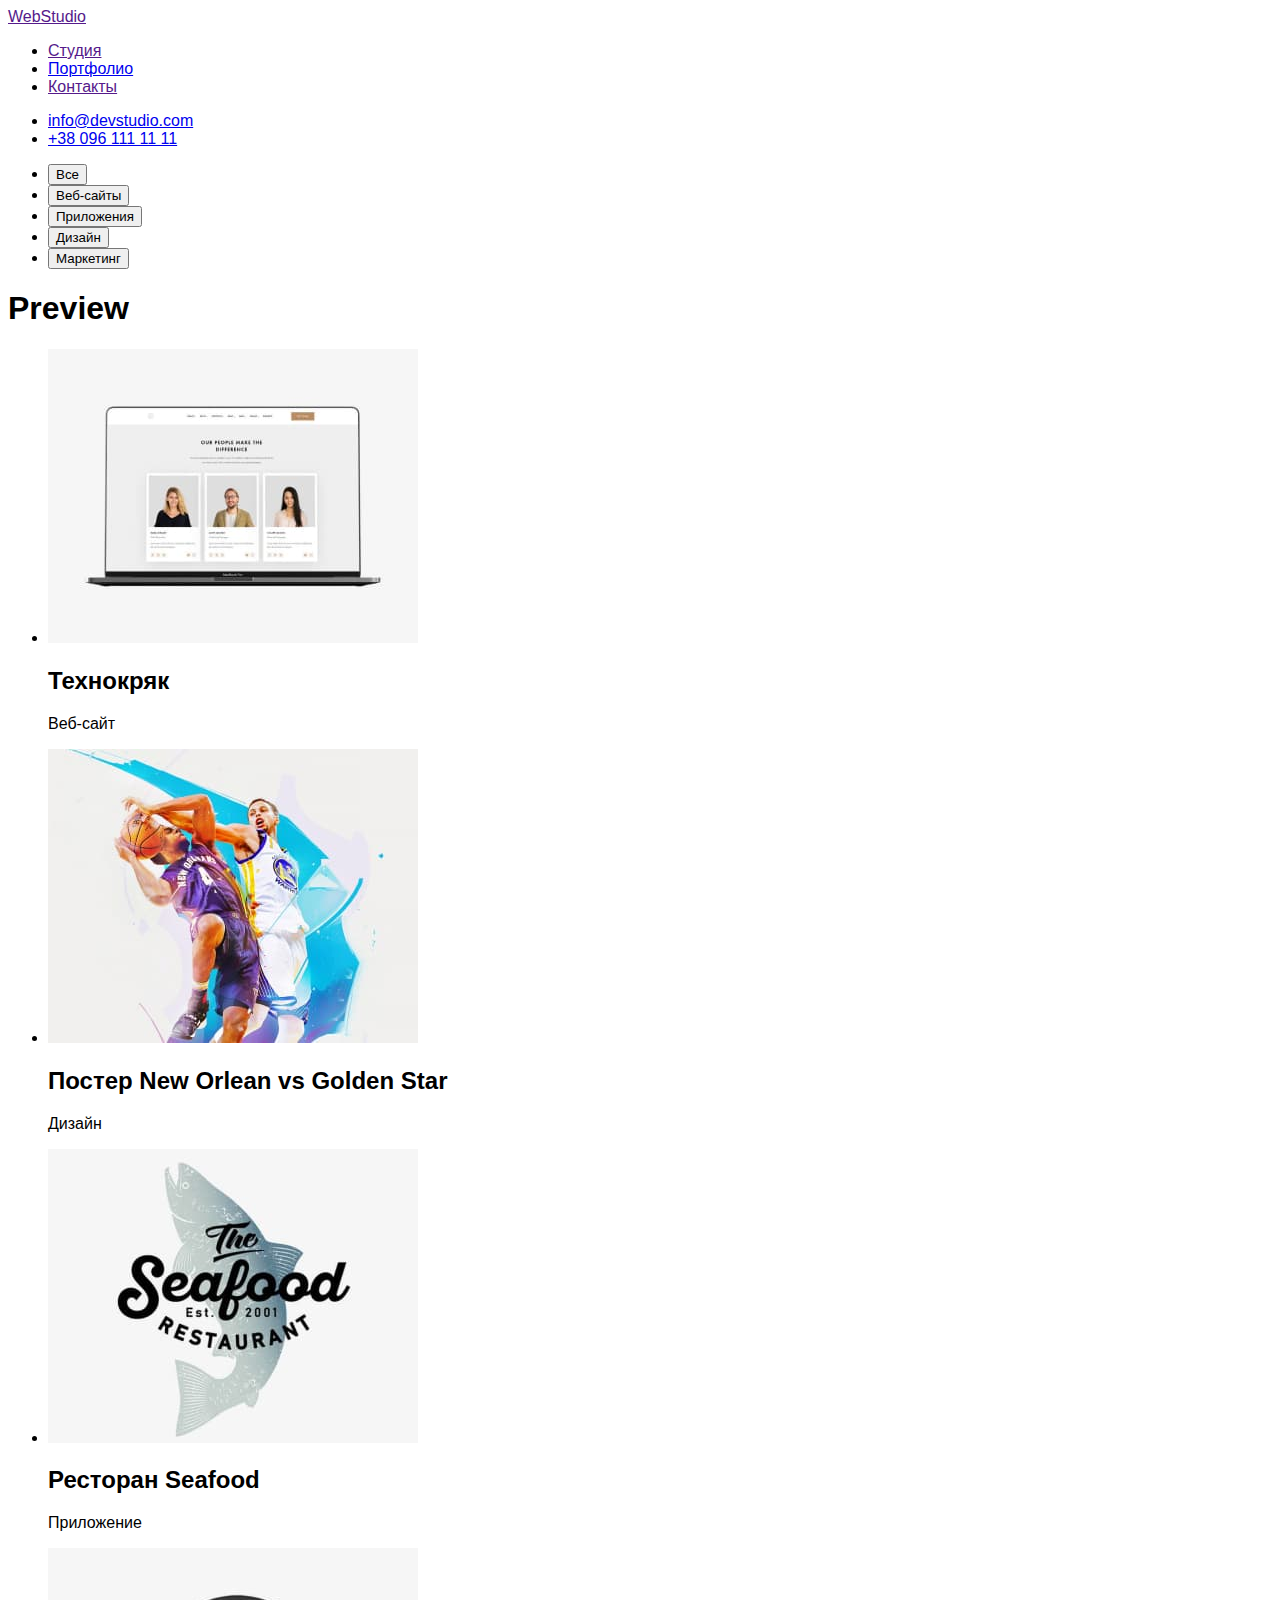
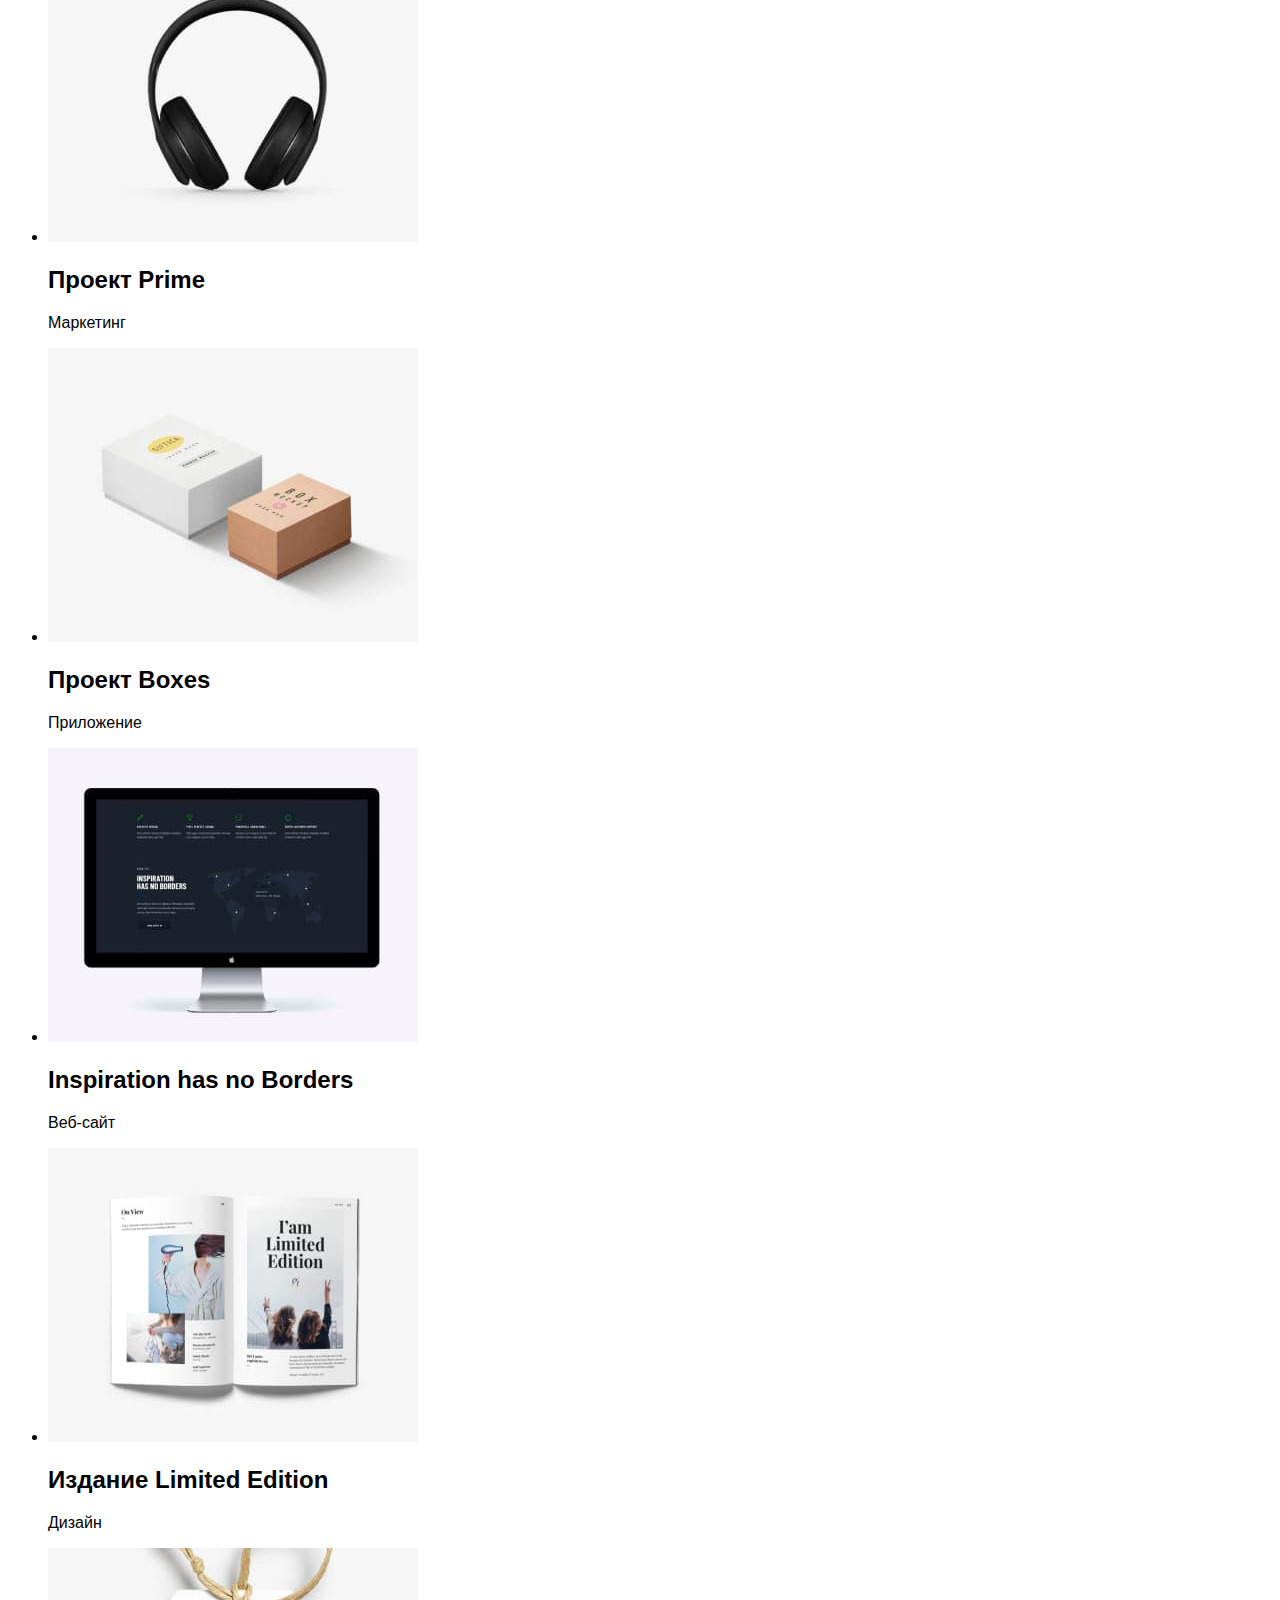
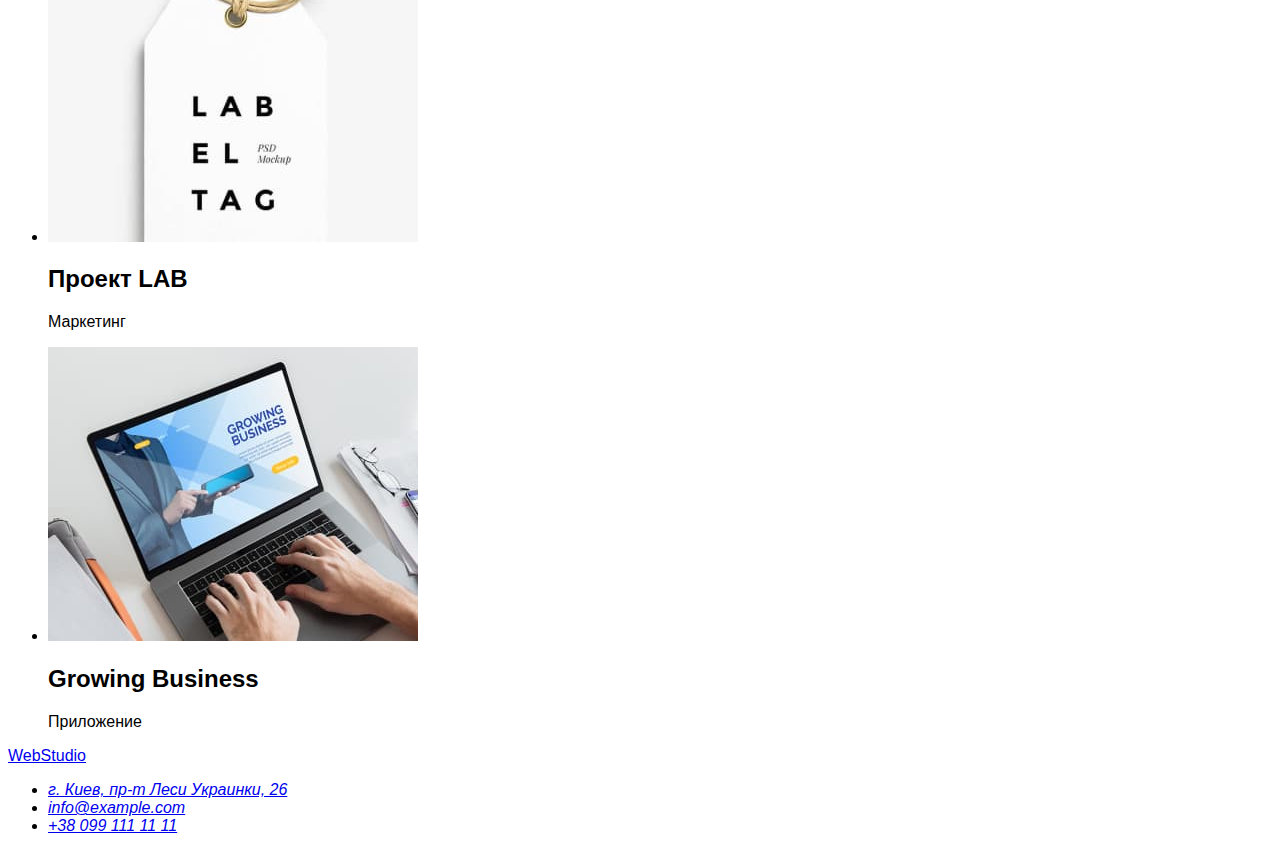
==== portfolio.html @ 1fb9f7b3 "работа с css" ====
<!DOCTYPE html>
<html lang="en">
  <head>
    <meta charset="UTF-8" />
    <meta http-equiv="X-UA-Compatible" content="IE=edge" />
    <meta name="viewport" content="width=device-width, initial-scale=1.0" />
    <title>Портфолио</title>
    <link rel="stylesheet" href="./css/styles.css" />
  </head>
  <body>
    <header class="page-header">
      <!-- nav навигация сайта & logo логотип -->
      <nav class="site-nav">
        <a href="" class="logo">WebStudio</a>
        <ul class="nav-list">
          <li class="nav-item"><a href="">Студия</a></li>
          <li class="nav-item"><a href="./portfolio.html">Портфолио</a></li>
          <li class="nav-item"><a href="">Контакты</a></li>
        </ul>
      </nav>
      <ul class="contacts-header">
        <li class="contacts-item"><a href="info@devstudio.com">info@devstudio.com</a></li>
        <li class="contacts-item"><a href="+380961111111">+38 096 111 11 11</a></li>
      </ul>
    </header>
    <main>
      <section>
        <ul>
          <li><button type="button">Все</button></li>
          <li><button type="button">Веб-сайты</button></li>
          <li><button type="button">Приложения</button></li>
          <li><button type="button">Дизайн</button></li>
          <li><button type="button">Маркетинг</button></li>
        </ul>
        <h1>Preview</h1>
      </section>
      <section class="portfolio">
        <ul>
          <li>
            <img src="./images/portfolio/img1.jpg" alt="" />
            <h2>Технокряк</h2>
            <p>Веб-сайт</p>
          </li>
          <li>
            <img src="./images/portfolio/img2.jpg" alt="" />
            <h2>Постер New Orlean vs Golden Star</h2>
            <p>Дизайн</p>
          </li>
          <li>
            <img src="./images/portfolio/img3.jpg" alt="" />
            <h2>Ресторан Seafood</h2>
            <p>Приложение</p>
          </li>
          <li>
            <img src="./images/portfolio/img4.jpg" alt="" />
            <h2>Проект Prime</h2>
            <p>Маркетинг</p>
          </li>
          <li>
            <img src="./images/portfolio/img5.jpg" alt="" />
            <h2>Проект Boxes</h2>
            <p>Приложение</p>
          </li>
          <li>
            <img src="./images/portfolio/img6.jpg" alt="" />
            <h2>Inspiration has no Borders</h2>
            <p>Веб-сайт</p>
          </li>
          <li>
            <img src="./images/portfolio/img7.jpg" alt="" />
            <h2>Издание Limited Edition</h2>
            <p>Дизайн</p>
          </li>
          <li>
            <img src="./images/portfolio/img8.jpg" alt="" />
            <h2>Проект LAB</h2>
            <p>Маркетинг</p>
          </li>
          <li>
            <img src="./images/portfolio/img9.jpg" alt="" />
            <h2>Growing Business</h2>
            <p>Приложение</p>
          </li>
        </ul>
      </section>
    </main>
    <footer>
      <a href="#">WebStudio</a>
      <address>
        <ul>
          <li>
            <a href="https://bit.ly/3pXMvUd" target="_blank" rel="noopener noreferrer"
              >г. Киев, пр-т Леси Украинки, 26</a
            >
          </li>
          <li><a class="link" href="mailto:info@devstudio.com">info@example.com</a></li>
          <li><a href="tel=+380991111111">+38 099 111 11 11</a></li>
        </ul>
      </address>
    </footer>
  </body>
</html>
---- css/styles.css ----
/* Body */
body {
    background-color:0000ff;

    font-family: Roboto, sans-serif;
}

/* header шапка сайта */

.page-header {

}

.contacts-header {

}

.contacts-item {

}


/* nav навигация сайта & logo логотип */

.logo {

}
.site-nav {

}

.nav-list {

}

.nav-item {

}

/* Main */
/* Hero */
.hero {

}

.hero-text {

}

/* Наши преимущества advantage */

/* advantage */
.advantage {

}

.advantage-list {

}

.advantage-title {

}

.advantage-text {

}

/* Чем мы занимаемся benefits */
.benefits {

}

.benefits-text {

}

.benefits-list {

}

.benefits-item {

}

/* Наша команда team */

.team {

}

.team-text {

}

.team-list {

}

.team-photo {

}

.team-items {

}

.team-name {

}

.team-post {

}

/* Футер */

.footer {

}

.footer-list {

}

.footer-item {

}
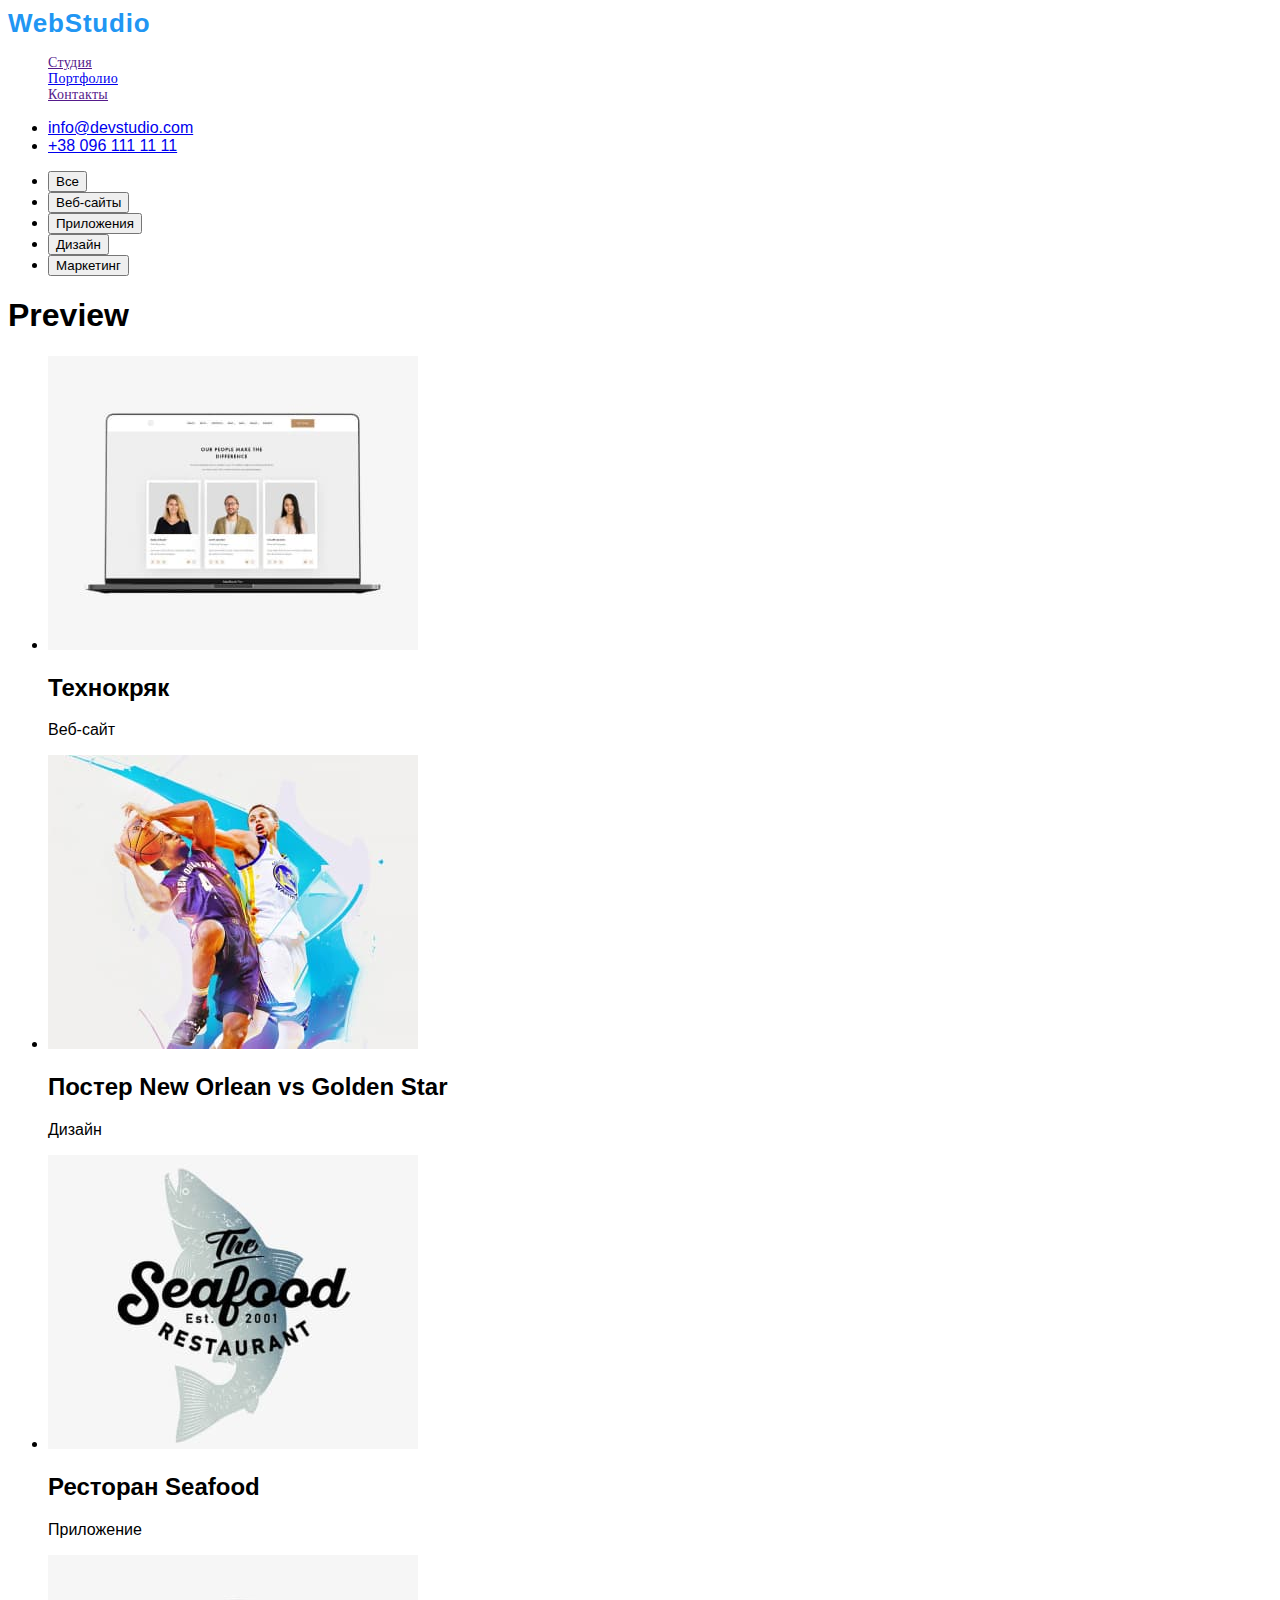
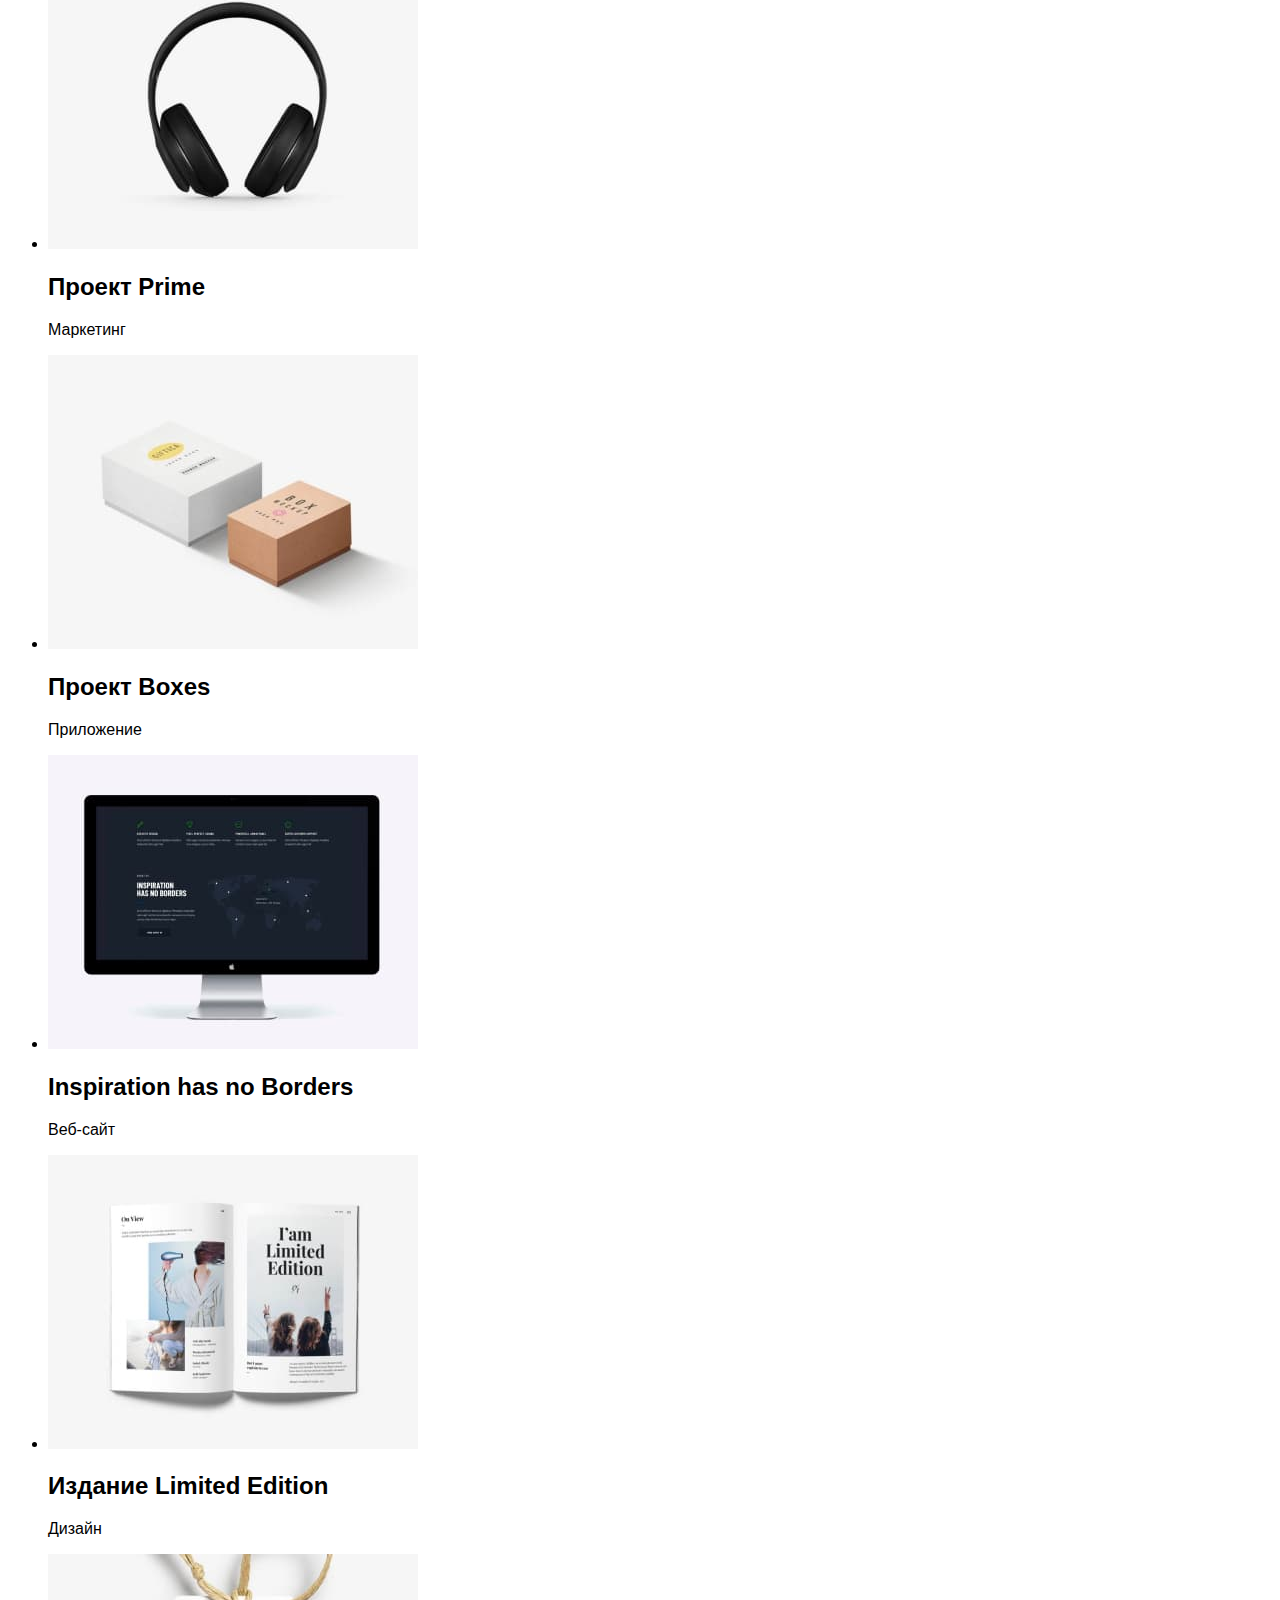
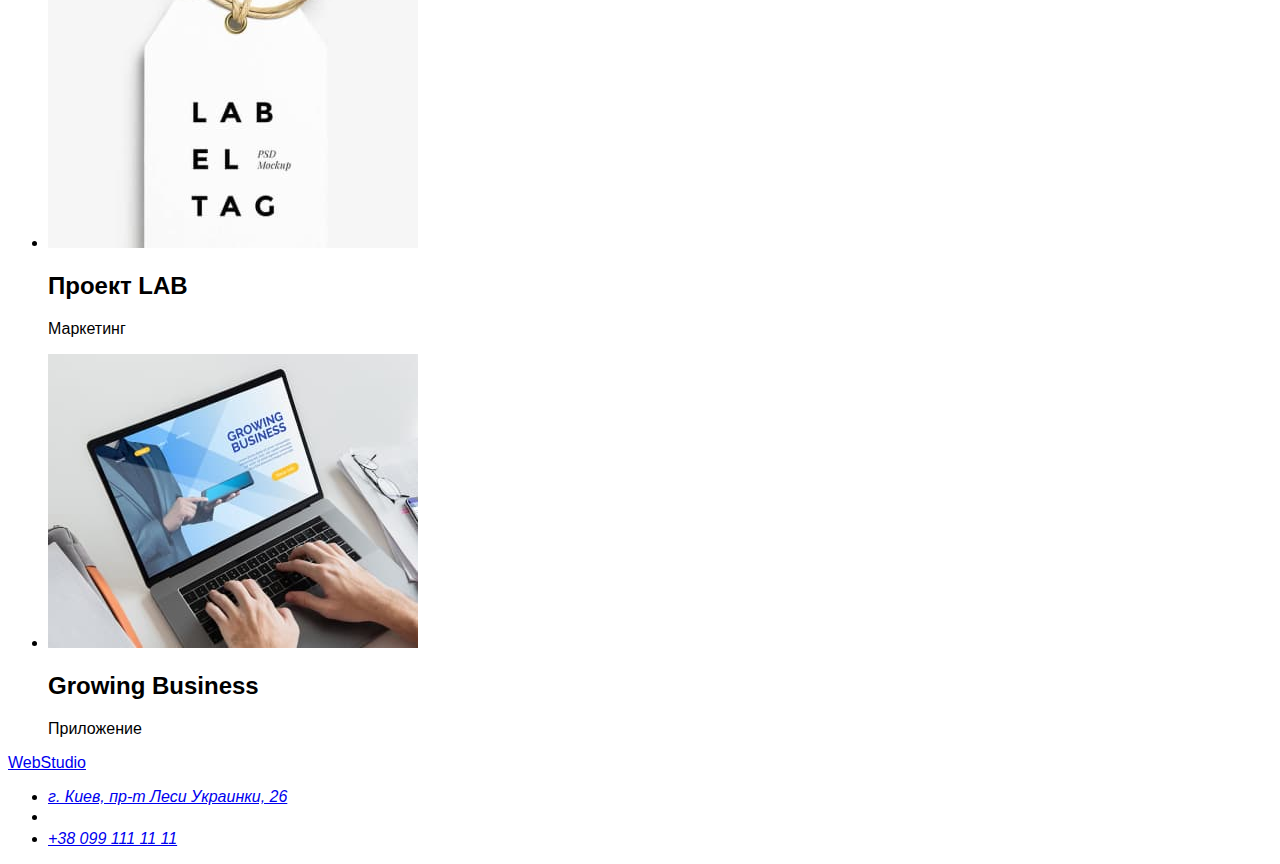
==== commit 89b9dce2: "зміни" ====
--- a/portfolio.html
+++ b/portfolio.html
@@ -11,7 +11,7 @@
     <header class="page-header">
       <!-- nav навигация сайта & logo логотип -->
       <nav class="site-nav">
-        <a href="" class="logo">WebStudio</a>
+        <a class="logo-link" href="" lang="en">Web<span class="logo-accent">Studio</span></a>
         <ul class="nav-list">
           <li class="nav-item"><a href="">Студия</a></li>
           <li class="nav-item"><a href="./portfolio.html">Портфолио</a></li>
--- a/css/styles.css
+++ b/css/styles.css
@@ -1,28 +1,67 @@
 /* Body */
 body {
-    background-color:0000ff;
-
+    background-color: #FFFFFF;
     font-family: Roboto, sans-serif;
+    
+    
 }
 
 /* header шапка сайта */
 
-.page-header {
+/* .page-header {
 
 }
 
 .contacts-header {
 
-}
-
-.contacts-item {
-
+} */
+
+.contacts-link {
+        font-family: 'Roboto';
+        font-style: normal;
+        font-weight: 500;
+        font-size: 14px;
+        line-height: 1.14;
+        letter-spacing: 0.02em;
+        color: #2196F3;
+        list-style: none;
+        text-decoration: none;
+
+}
+
+.contacts-tel {
+        font-family: 'Roboto';
+        font-style: normal;
+        font-weight: 500;
+        font-size: 14px;
+        line-height: 1.14;
+        letter-spacing: 0.02em;
+        color: #2196F3;
+        list-style: none;
+        text-decoration: none;
 }
 
 
 /* nav навигация сайта & logo логотип */
 
-.logo {
+.logo-link {
+    font-family: 'Raleway', sans-serif;
+    font-style: normal;
+    font-weight: 700;
+    font-size: 26px;
+    line-height: 1.19;
+    letter-spacing: 0.03em;
+    color: #2196F3;
+    text-decoration: none;
+}
+
+.logo-accent {
+    color: color: #212121;
+}
+.nav-site {
+text-decoration: none;
+}
+/* .logo {
 
 }
 .site-nav {
@@ -31,39 +70,97 @@
 
 .nav-list {
 
-}
-
+} */
+
+.nav-item-studio {
+    font-family: 'Roboto';
+    font-style: normal;
+    font-weight: 500;
+    font-size: 14px;
+    line-height: 1.14;
+    letter-spacing: 0.02em;
+    color: #2196F3;
+    list-style: none;
+}
 .nav-item {
-
+    font-family: 'Roboto';
+    font-style: normal;
+    font-weight: 500;
+    font-size: 14px;
+    line-height: 1.14;
+    letter-spacing: 0.02em;
+    color: #212121;
+    list-style: none;
 }
 
 /* Main */
 /* Hero */
 .hero {
-
+    background: #2F303A;
+
+} 
+.btn {
+    font-family: 'Roboto';
+        font-style: normal;
+        font-weight: 700;
+        font-size: 16px;
+        line-height: 1.88;
+        display: flex;
+        align-items: center;
+        text-align: center;
+        letter-spacing: 0.06em;
+    
+        color: #FFFFFF;
+    
+        background: #2196F3;
+        box-shadow: 0px 4px 4px rgba(0, 0, 0, 0.15);
+        border-radius: 4px;
 }
 
 .hero-text {
-
-}
+font-family: 'Roboto';
+    font-style: normal;
+    font-weight: 900;
+    font-size: 44px;
+    line-height: 1.36;
+    text-align: center;
+    letter-spacing: 0.06em;
+    text-transform: uppercase;
+    color:#FFFFFF
+
+}
+    
 
 /* Наши преимущества advantage */
 
 /* advantage */
-.advantage {
-
-}
+/* .advantage {
+
+} */
 
 .advantage-list {
-
+list-style: none;
 }
 
 .advantage-title {
-
+    font-family: 'Roboto';
+    font-style: normal;
+    font-weight: 700;
+    font-size: 14px;
+    line-height: 1.14;
+    letter-spacing: 0.03em;
+    text-transform: uppercase;
+    color: #212121;
 }
 
 .advantage-text {
-
+    font-family: 'Roboto';
+    font-style: normal;
+    font-weight: 400;
+    font-size: 14px;
+    line-height: 1.71;
+    letter-spacing: 0.03em;
+    color: #757575;
 }
 
 /* Чем мы занимаемся benefits */
@@ -72,21 +169,29 @@
 }
 
 .benefits-text {
-
+    font-family: 'Roboto';
+    font-style: normal;
+    font-weight: 700;
+    font-size: 36px;
+    line-height: 1.17;
+    text-align: center;
+    letter-spacing: 0.03em;
+
+    color: #212121;
 }
 
 .benefits-list {
-
-}
-
-.benefits-item {
-
-}
+list-style: none;
+}
+
+/* .benefits-item {
+
+} */
 
 /* Наша команда team */
 
 .team {
-
+background-color: #F5F4FA;
 }
 
 .team-text {
@@ -94,7 +199,7 @@
 }
 
 .team-list {
-
+list-style: none;
 }
 
 .team-photo {
@@ -106,23 +211,76 @@
 }
 
 .team-name {
-
+font-family: 'Roboto';
+    font-style: normal;
+    font-weight: 500;
+    font-size: 16px;
+    line-height: 1.19;
+    /* text-align: center; */
+    letter-spacing: 0.03em;
+    color: #212121;
 }
 
 .team-post {
-
+font-family: 'Roboto';
+    font-style: normal;
+    font-weight: 400;
+    font-size: 16px;
+    line-height: 1.19;
+    /* text-align: center; */
+    letter-spacing: 0.03em;
+    color: #757575;
 }
 
 /* Футер */
 
 .footer {
-
+background-color: #2F303A;
 }
 
 .footer-list {
-
-}
-
-.footer-item {
-
-}
+list-style: none;
+}
+
+/* .footer-item {
+    font-family: 'Roboto';
+    font-style: normal;
+    font-weight: 400;
+    font-size: 14px;
+    line-height: 1.71;
+    letter-spacing: 0.03em;
+    color: rgba(255, 255, 255, 0.6);
+} */
+
+.link {
+    font-family: 'Roboto';
+    font-style: normal;
+    font-weight: 400;
+    font-size: 14px;
+    line-height: 1.71;
+    letter-spacing: 0.03em;
+    color: rgba(255, 255, 255, 0.6);
+    text-decoration: none;
+}
+
+.footer-tel {
+    font-family: 'Roboto';
+        font-style: normal;
+        font-weight: 400;
+        font-size: 14px;
+        line-height: 1.71;
+        letter-spacing: 0.03em;
+        color: rgba(255, 255, 255, 0.6);
+        text-decoration: none;
+}
+
+.footer-mail {
+    font-family: 'Roboto';
+        font-style: normal;
+        font-weight: 400;
+        font-size: 14px;
+        line-height: 1.71;
+        letter-spacing: 0.03em;
+        color: #FFFFFF;
+        text-decoration: none;
+}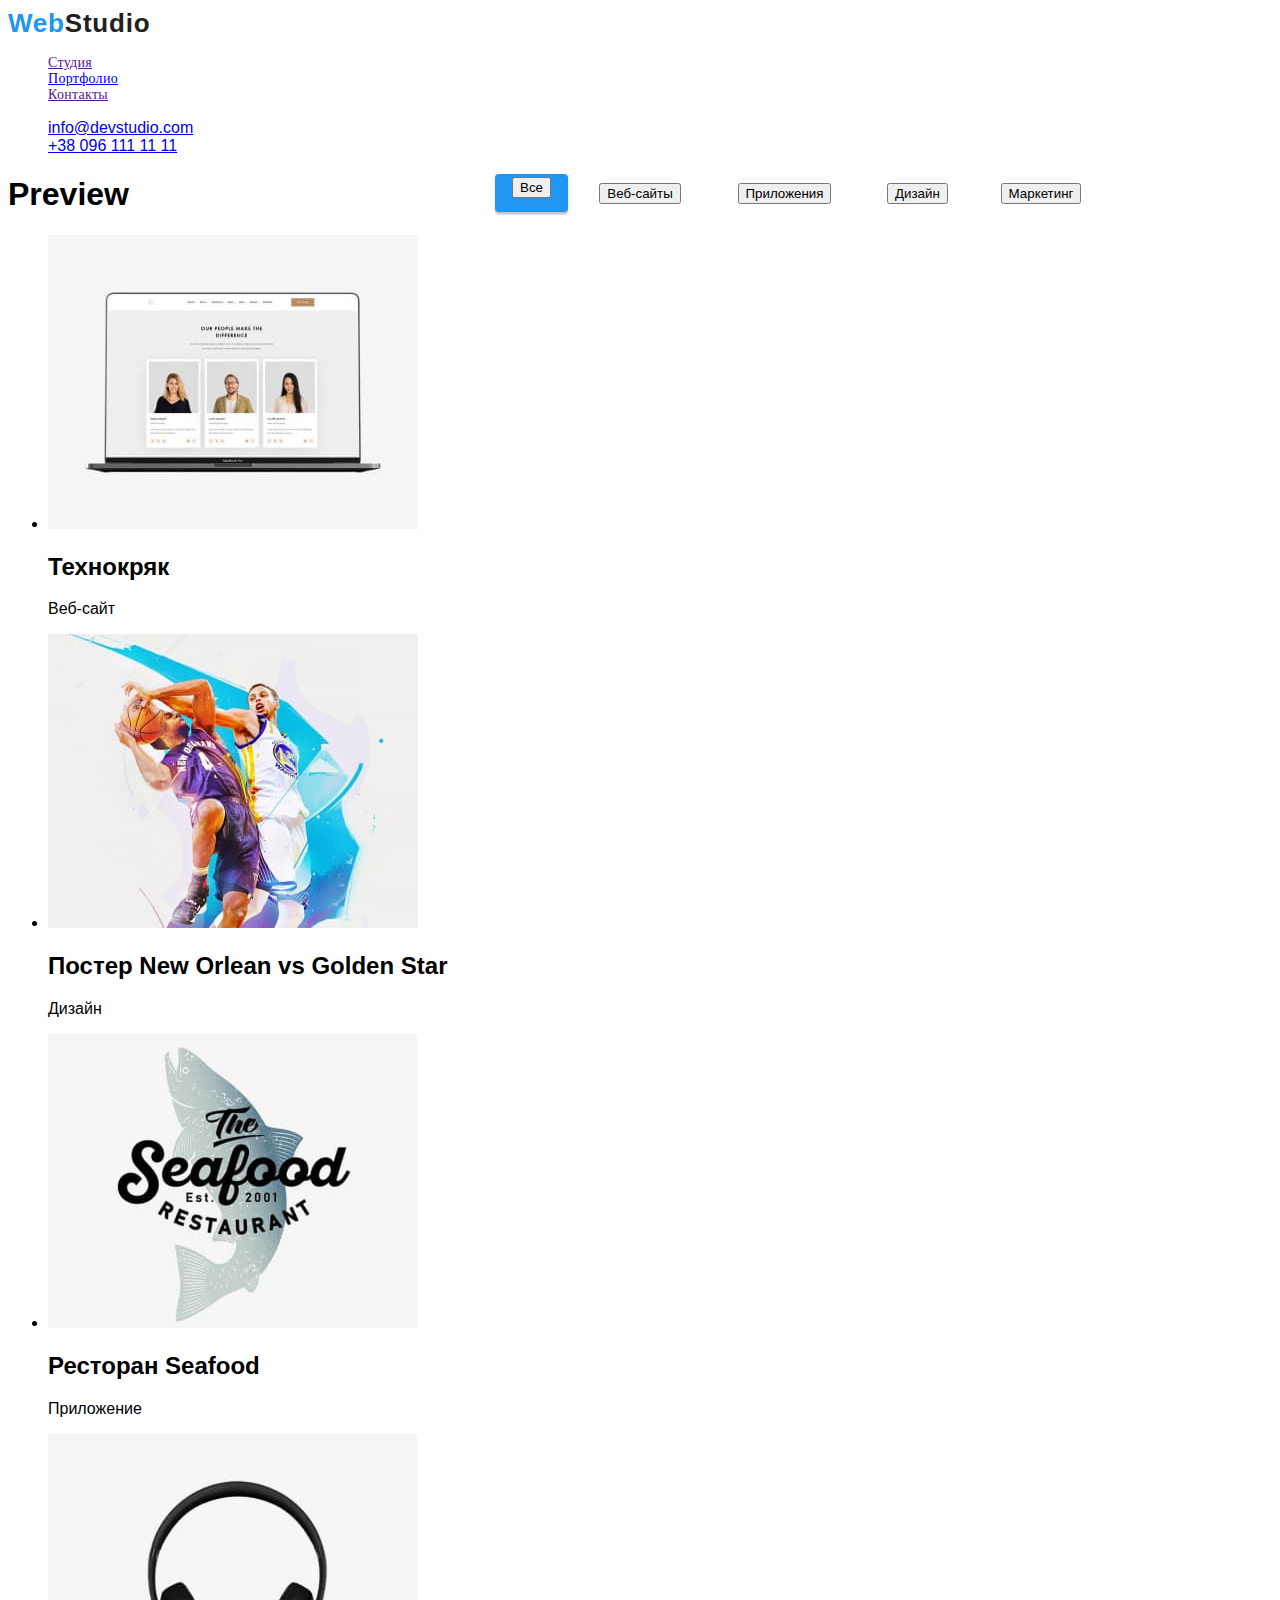
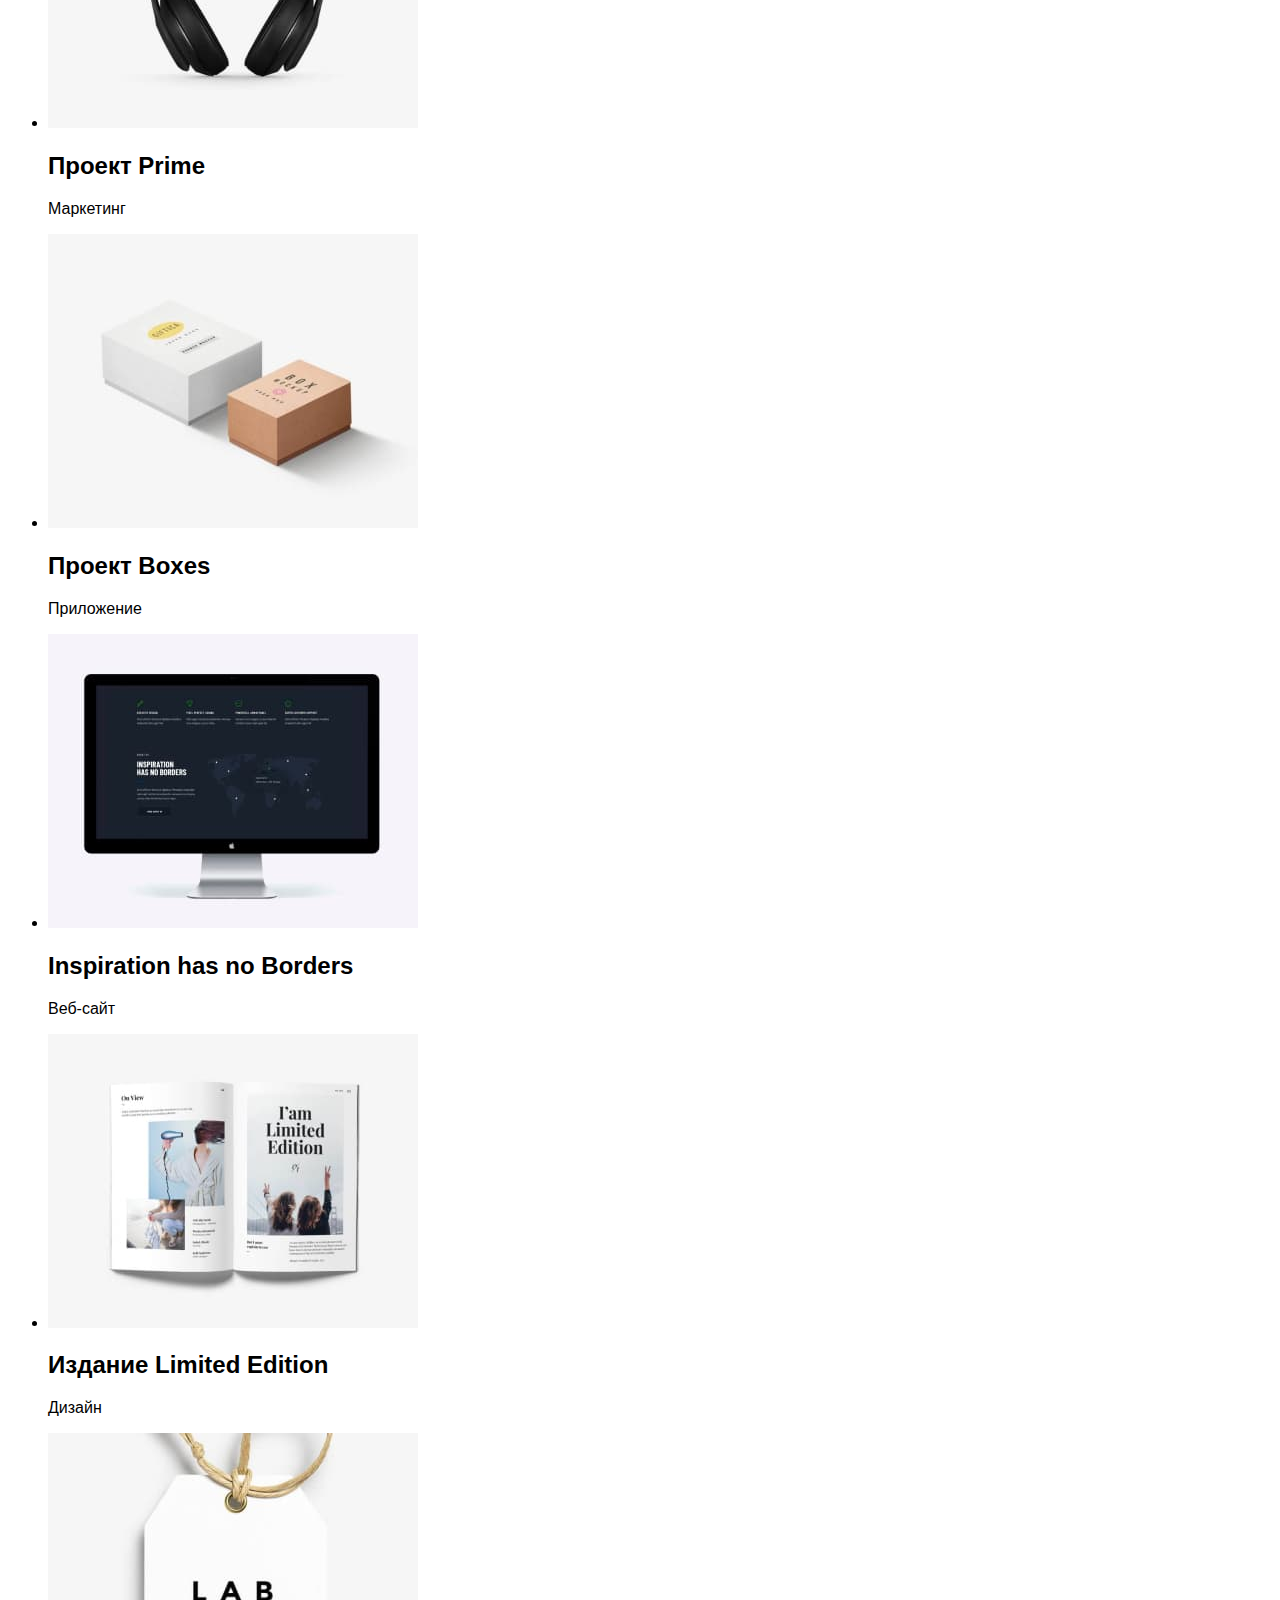
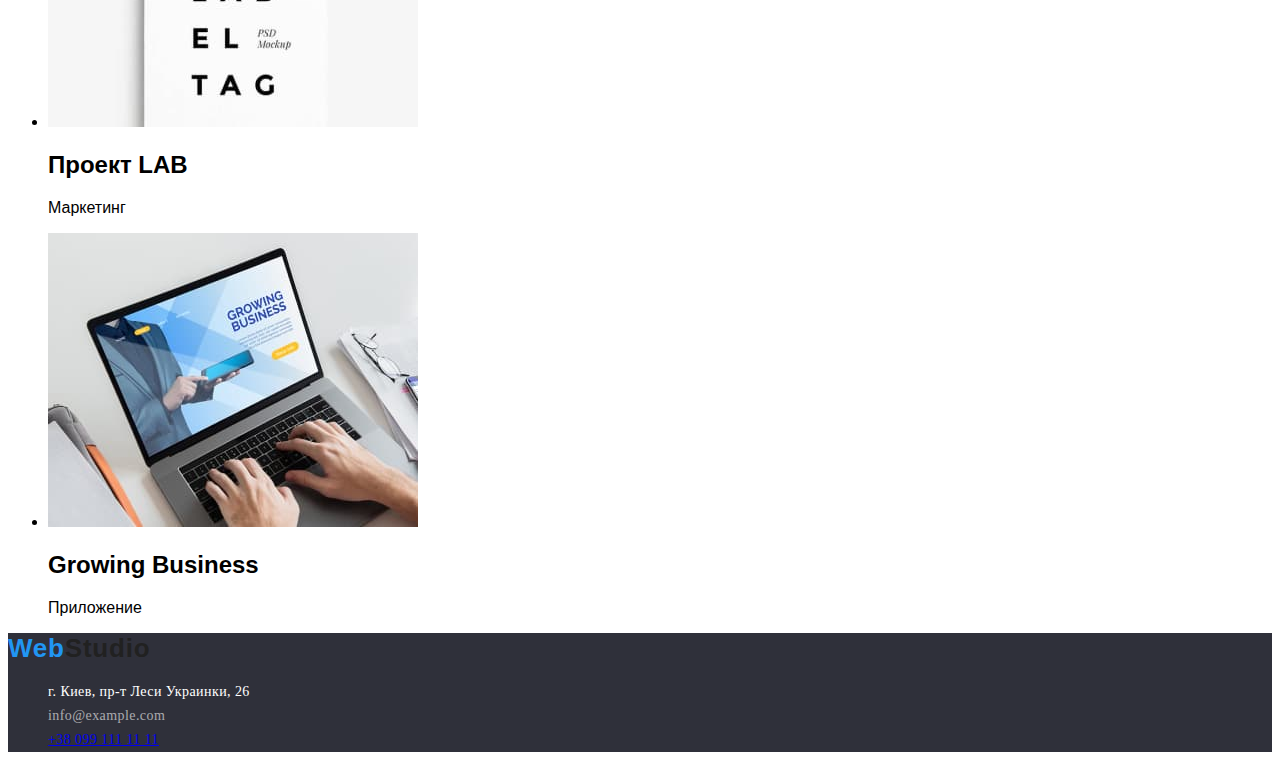
==== commit b140f914: "портфолио+css" ====
--- a/portfolio.html
+++ b/portfolio.html
@@ -7,7 +7,7 @@
     <title>Портфолио</title>
     <link rel="stylesheet" href="./css/styles.css" />
   </head>
-  <body>
+  <body class="page">
     <header class="page-header">
       <!-- nav навигация сайта & logo логотип -->
       <nav class="site-nav">
@@ -24,77 +24,83 @@
       </ul>
     </header>
     <main>
-      <section>
-        <ul>
-          <li><button type="button">Все</button></li>
-          <li><button type="button">Веб-сайты</button></li>
-          <li><button type="button">Приложения</button></li>
-          <li><button type="button">Дизайн</button></li>
-          <li><button type="button">Маркетинг</button></li>
+      <section class="portfolio-button">
+        <ul class="portfolio-list">
+          <li class="portfolio-item-all"><button type="button">Все</button></li>
+          <li class="portfolio-item-web"><button type="button">Веб-сайты</button></li>
+          <li class="portfolio-item-app"><button type="button">Приложения</button></li>
+          <li class="portfolio-item-design"><button type="button">Дизайн</button></li>
+          <li class="portfolio-item-marketed"><button type="button">Маркетинг</button></li>
         </ul>
         <h1>Preview</h1>
       </section>
       <section class="portfolio">
         <ul>
           <li>
-            <img src="./images/portfolio/img1.jpg" alt="" />
+            <img src="./images/portfolio/img1.jpg" alt="Веб-сайт" />
             <h2>Технокряк</h2>
             <p>Веб-сайт</p>
           </li>
           <li>
-            <img src="./images/portfolio/img2.jpg" alt="" />
+            <img src="./images/portfolio/img2.jpg" alt="Дизайн" />
             <h2>Постер New Orlean vs Golden Star</h2>
             <p>Дизайн</p>
           </li>
           <li>
-            <img src="./images/portfolio/img3.jpg" alt="" />
+            <img src="./images/portfolio/img3.jpg" alt="Приложение" />
             <h2>Ресторан Seafood</h2>
             <p>Приложение</p>
           </li>
           <li>
-            <img src="./images/portfolio/img4.jpg" alt="" />
+            <img src="./images/portfolio/img4.jpg" alt="Маркетинг" />
             <h2>Проект Prime</h2>
             <p>Маркетинг</p>
           </li>
           <li>
-            <img src="./images/portfolio/img5.jpg" alt="" />
+            <img src="./images/portfolio/img5.jpg" alt="Приложение" />
             <h2>Проект Boxes</h2>
             <p>Приложение</p>
           </li>
           <li>
-            <img src="./images/portfolio/img6.jpg" alt="" />
+            <img src="./images/portfolio/img6.jpg" alt="Веб-сайт" />
             <h2>Inspiration has no Borders</h2>
             <p>Веб-сайт</p>
           </li>
           <li>
-            <img src="./images/portfolio/img7.jpg" alt="" />
+            <img src="./images/portfolio/img7.jpg" alt="Дизайн" />
             <h2>Издание Limited Edition</h2>
             <p>Дизайн</p>
           </li>
           <li>
-            <img src="./images/portfolio/img8.jpg" alt="" />
+            <img src="./images/portfolio/img8.jpg" alt="Маркетинг" />
             <h2>Проект LAB</h2>
             <p>Маркетинг</p>
           </li>
           <li>
-            <img src="./images/portfolio/img9.jpg" alt="" />
+            <img src="./images/portfolio/img9.jpg" alt="Приложение" />
             <h2>Growing Business</h2>
             <p>Приложение</p>
           </li>
         </ul>
       </section>
     </main>
-    <footer>
-      <a href="#">WebStudio</a>
+    <footer class="footer">
+      <a class="logo-link" href="" lang="en">Web<span class="logo-accent">Studio</span></a>
       <address>
-        <ul>
-          <li>
-            <a href="https://bit.ly/3pXMvUd" target="_blank" rel="noopener noreferrer"
+        <ul class="footer-list">
+          <li class="footer-item">
+            <a
+              class="footer-mail"
+              href="https://bit.ly/3pXMvUd"
+              target="_blank"
+              rel="noopener noreferrer"
               >г. Киев, пр-т Леси Украинки, 26</a
             >
           </li>
-          <li><a class="link" href="mailto:info@devstudio.com">info@example.com</a></li>
-          <li><a href="tel=+380991111111">+38 099 111 11 11</a></li>
+          <li class="footer-item">
+            <a class="link" href="mailto:info@devstudio.com">info@example.com</a>
+          </li>
+          <li class="footer-tel"><a href="tel=+380991111111">+38 099 111 11 11</a></li>
         </ul>
       </address>
     </footer>
--- a/css/styles.css
+++ b/css/styles.css
@@ -41,6 +41,11 @@
         text-decoration: none;
 }
 
+.contacts-header {
+    list-style: none;
+    text-decoration: none;
+}
+
 
 /* nav навигация сайта & logo логотип */
 
@@ -56,7 +61,7 @@
 }
 
 .logo-accent {
-    color: color: #212121;
+color: #212121;
 }
 .nav-site {
 text-decoration: none;
@@ -81,6 +86,7 @@
     letter-spacing: 0.02em;
     color: #2196F3;
     list-style: none;
+    text-decoration: none;
 }
 .nav-item {
     font-family: 'Roboto';
@@ -91,6 +97,7 @@
     letter-spacing: 0.02em;
     color: #212121;
     list-style: none;
+    text-decoration: none;
 }
 
 /* Main */
@@ -283,4 +290,100 @@
         letter-spacing: 0.03em;
         color: #FFFFFF;
         text-decoration: none;
+}
+
+/* Портфолио */
+
+.portfolio-button {
+
+}
+
+.portfolio-list {
+list-style: none;
+}
+
+.portfolio-item {
+
+}
+
+.portfolio-item-all {
+    font-family: 'Roboto';
+    font-style: normal;
+    font-weight: 500;
+    font-size: 16px;
+    line-height: 1.62;
+    text-align: center; 
+    letter-spacing: 0.03em;
+    color: #FFFFFF;
+    background: #2196F3;
+    box-shadow: 0px 3px 1px rgba(0, 0, 0, 0.1), 0px 1px 2px rgba(0, 0, 0, 0.08), 0px 2px 2px rgba(0, 0, 0, 0.12);
+    border-radius: 4px;
+    position: absolute;
+    width: 73px;
+    height: 38px;
+    left: 495px;
+    top: 174px;
+}
+.portfolio-item-web {
+        position: absolute;
+        width: 84px;
+        height: 26px;
+        left: 598px;
+        top: 180px;
+        font-family: 'Roboto';
+        font-style: normal;
+        font-weight: 500;
+        font-size: 16px;
+        line-height: 1.62;
+        text-align: center;
+        letter-spacing: 0.03em;
+        color: #212121;
+}
+
+.portfolio-item-app {
+        position: absolute;
+        width: 101px;
+        height: 26px;
+        left: 734px;
+        top: 180px;
+        font-family: 'Roboto';
+        font-style: normal;
+        font-weight: 500;
+        font-size: 16px;
+        line-height: 1.62;
+        text-align: center;
+        letter-spacing: 0.03em;
+        color: #212121;
+}
+
+.portfolio-item-design {
+    position: absolute;
+    width: 59px;
+    height: 26px;
+    left: 887px;
+    top: 180px;
+    font-family: 'Roboto';
+    font-style: normal;
+    font-weight: 500;
+    font-size: 16px;
+    line-height: 1.62;
+    text-align: center;
+    letter-spacing: 0.03em;
+    color: #212121;
+}
+
+.portfolio-item-marketed {
+        position: absolute;
+        width: 86px;
+        height: 26px;
+        left: 998px;
+        top: 180px;
+        font-family: 'Roboto';
+        font-style: normal;
+        font-weight: 500;
+        font-size: 16px;
+        line-height: 1.62;
+        text-align: center;
+        letter-spacing: 0.03em;
+        color: #212121;
 }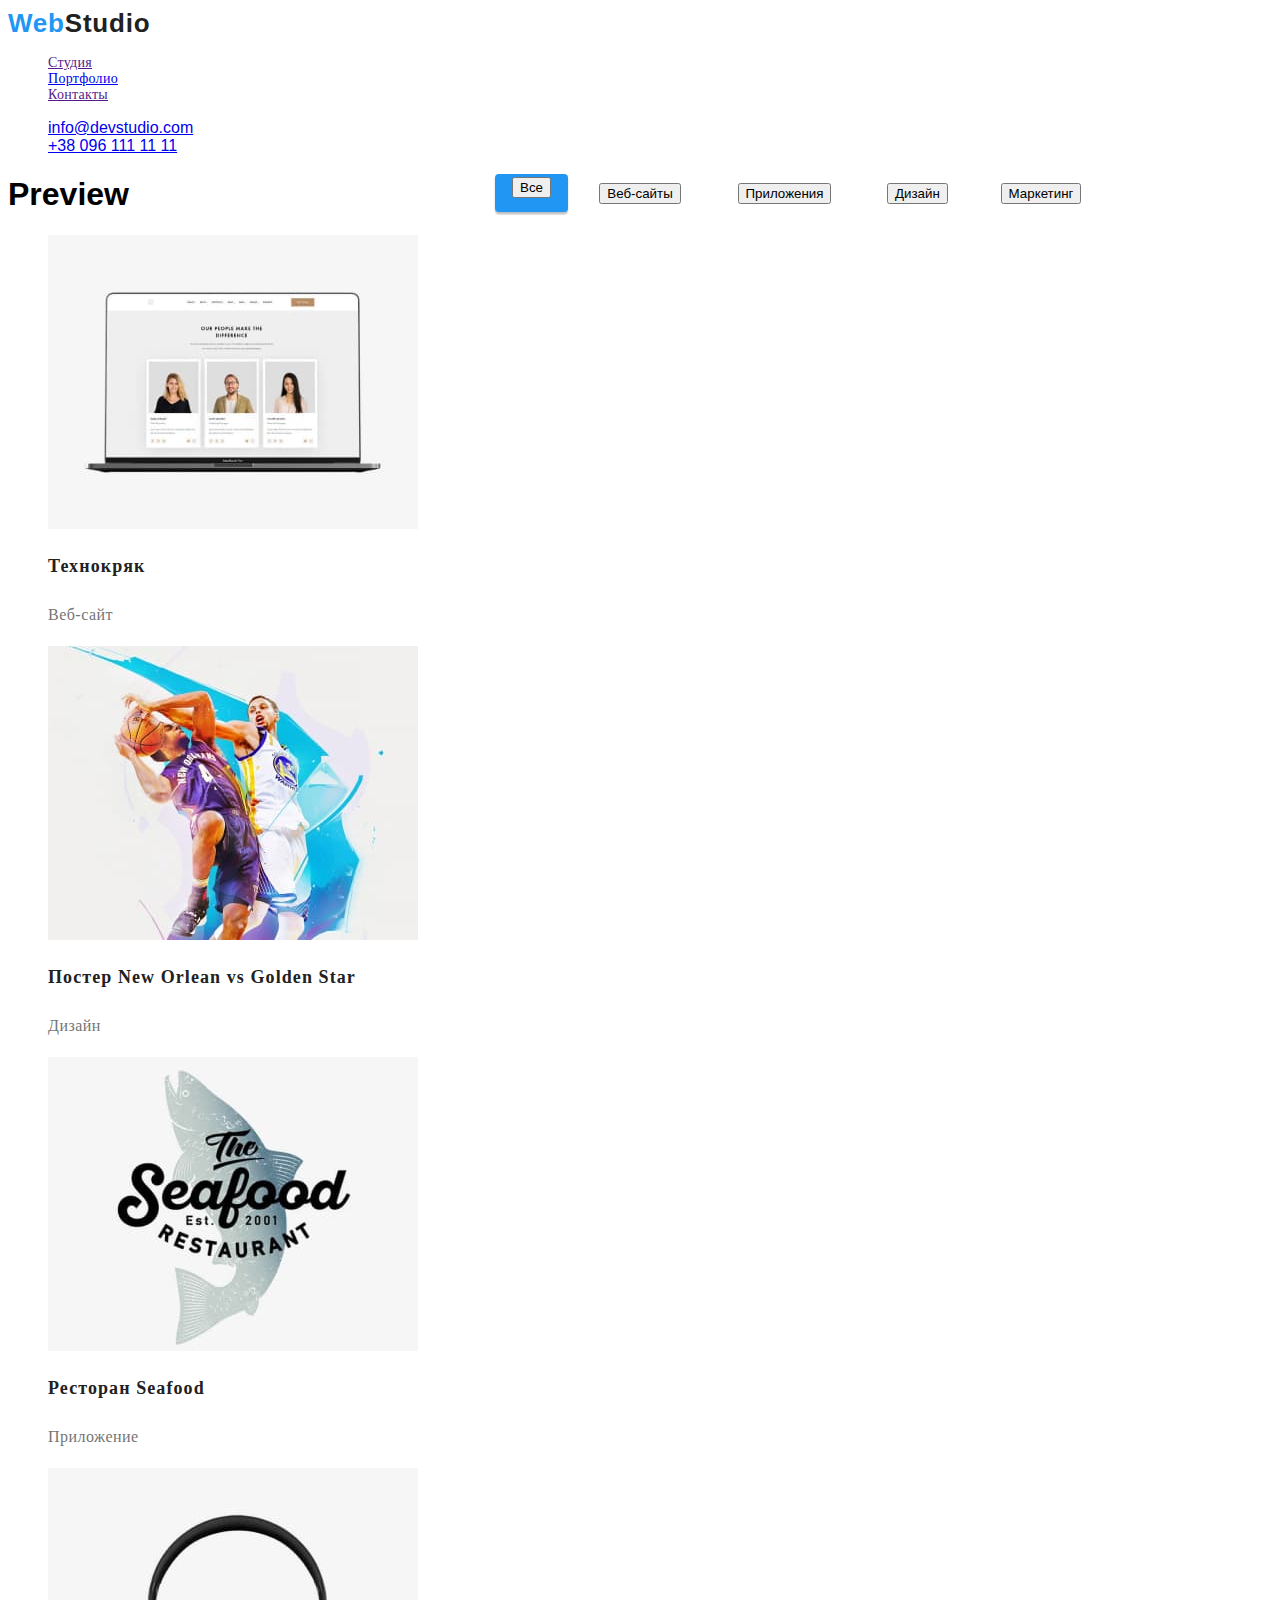
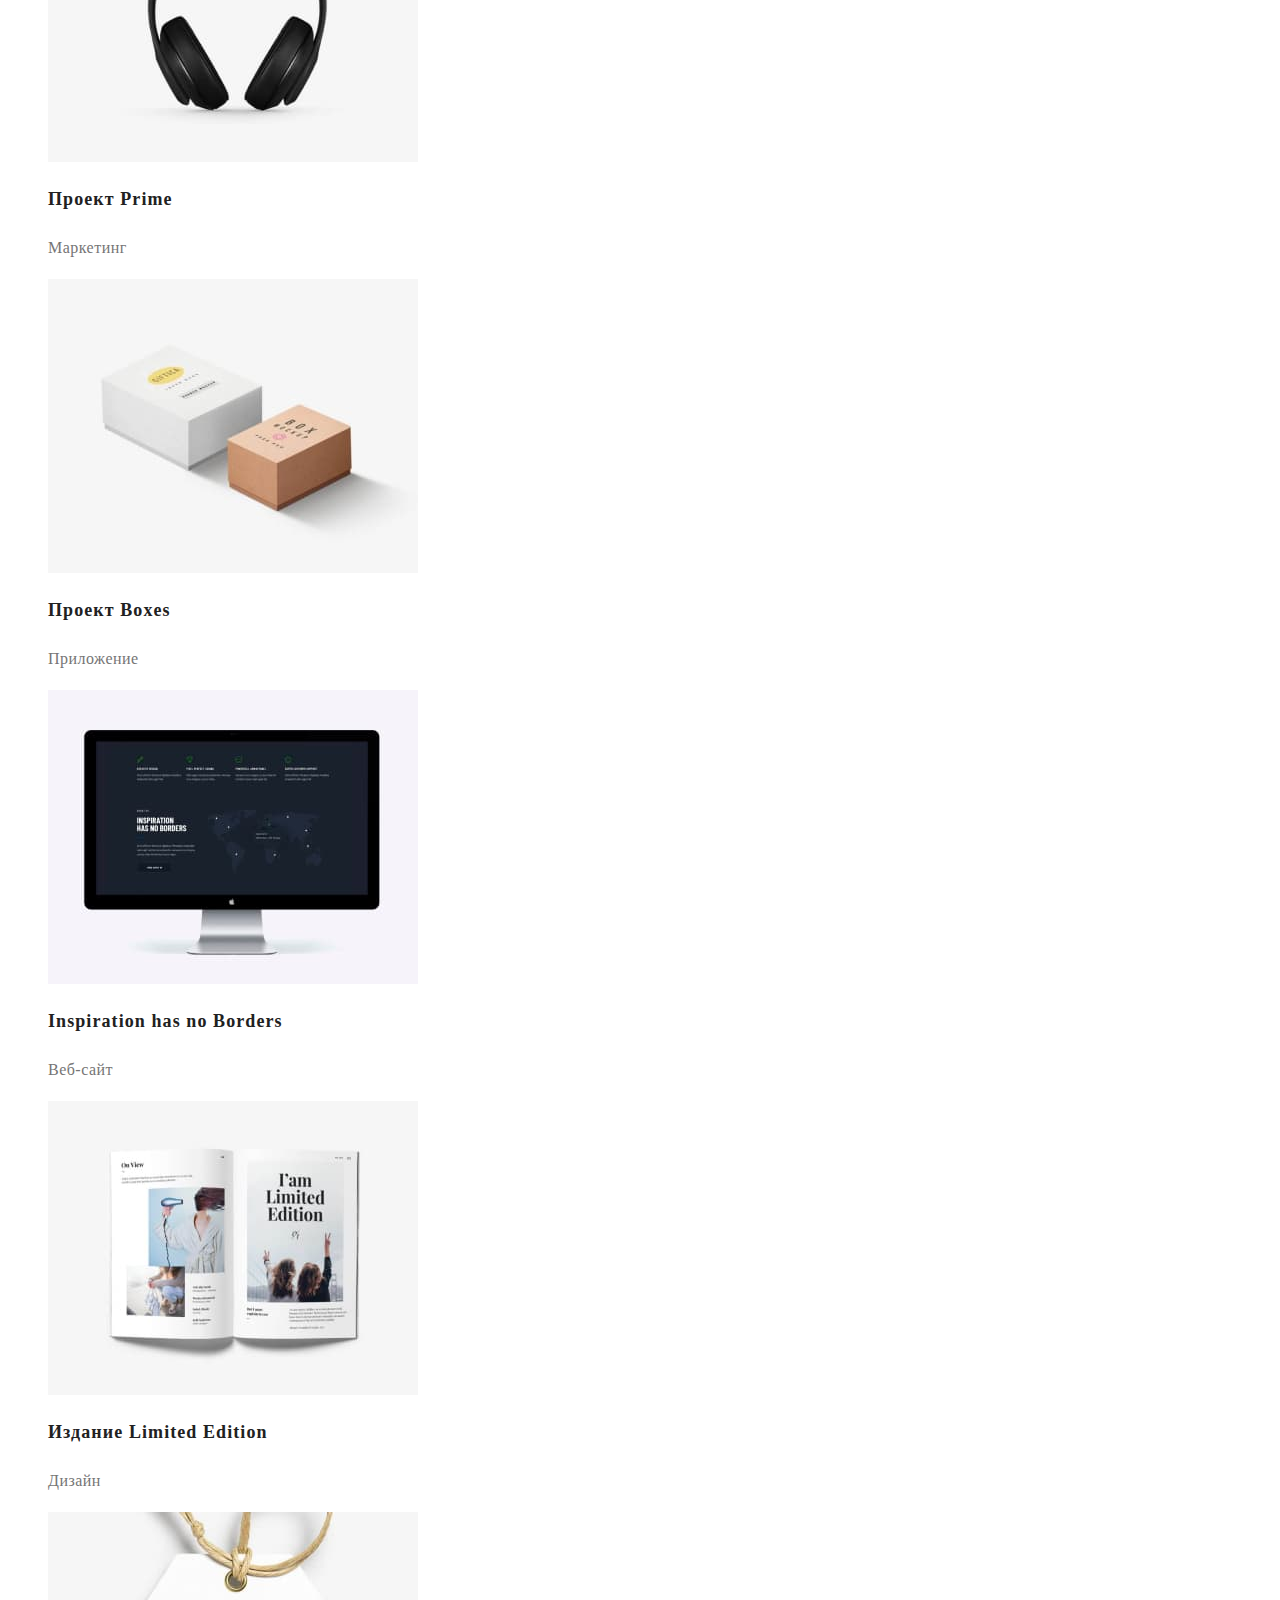
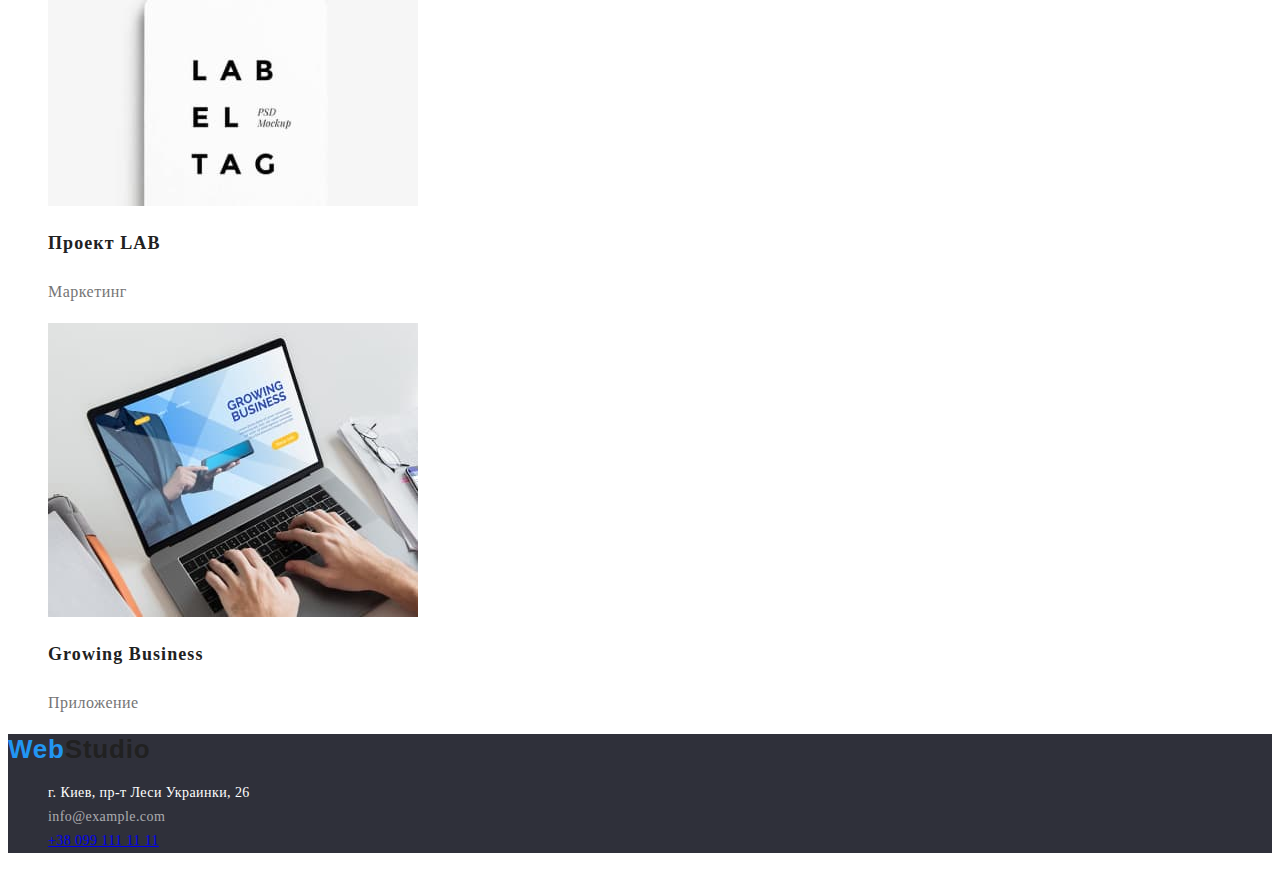
==== commit 16f28f4b: "changed css" ====
--- a/portfolio.html
+++ b/portfolio.html
@@ -24,6 +24,7 @@
       </ul>
     </header>
     <main>
+      <!-- Портфолио кнопки -->
       <section class="portfolio-button">
         <ul class="portfolio-list">
           <li class="portfolio-item-all"><button type="button">Все</button></li>
@@ -34,52 +35,53 @@
         </ul>
         <h1>Preview</h1>
       </section>
-      <section class="portfolio">
-        <ul>
+      <!-- Портфолио карточки -->
+      <section class="portfolio-cards">
+        <ul class="portfolio-cards-list">
           <li>
-            <img src="./images/portfolio/img1.jpg" alt="Веб-сайт" />
-            <h2>Технокряк</h2>
-            <p>Веб-сайт</p>
+            <img class="portfolio-cards-img" src="./images/portfolio/img1.jpg" alt="Веб-сайт" />
+            <h2 class="portfolio-cards-title">Технокряк</h2>
+            <p class="portfolio-cards-text">Веб-сайт</p>
           </li>
           <li>
-            <img src="./images/portfolio/img2.jpg" alt="Дизайн" />
-            <h2>Постер New Orlean vs Golden Star</h2>
-            <p>Дизайн</p>
+            <img class="portfolio-cards-img" src="./images/portfolio/img2.jpg" alt="Дизайн" />
+            <h2 class="portfolio-cards-title">Постер New Orlean vs Golden Star</h2>
+            <p class="portfolio-cards-text">Дизайн</p>
           </li>
           <li>
-            <img src="./images/portfolio/img3.jpg" alt="Приложение" />
-            <h2>Ресторан Seafood</h2>
-            <p>Приложение</p>
+            <img class="portfolio-cards-img" src="./images/portfolio/img3.jpg" alt="Приложение" />
+            <h2 class="portfolio-cards-title">Ресторан Seafood</h2>
+            <p class="portfolio-cards-text">Приложение</p>
           </li>
           <li>
-            <img src="./images/portfolio/img4.jpg" alt="Маркетинг" />
-            <h2>Проект Prime</h2>
-            <p>Маркетинг</p>
+            <img class="portfolio-cards-img" src="./images/portfolio/img4.jpg" alt="Маркетинг" />
+            <h2 class="portfolio-cards-title">Проект Prime</h2>
+            <p class="portfolio-cards-text">Маркетинг</p>
           </li>
           <li>
-            <img src="./images/portfolio/img5.jpg" alt="Приложение" />
-            <h2>Проект Boxes</h2>
-            <p>Приложение</p>
+            <img class="portfolio-cards-img" src="./images/portfolio/img5.jpg" alt="Приложение" />
+            <h2 class="portfolio-cards-title">Проект Boxes</h2>
+            <p class="portfolio-cards-text">Приложение</p>
           </li>
           <li>
-            <img src="./images/portfolio/img6.jpg" alt="Веб-сайт" />
-            <h2>Inspiration has no Borders</h2>
-            <p>Веб-сайт</p>
+            <img class="portfolio-cards-img" src="./images/portfolio/img6.jpg" alt="Веб-сайт" />
+            <h2 class="portfolio-cards-title">Inspiration has no Borders</h2>
+            <p class="portfolio-cards-text">Веб-сайт</p>
           </li>
           <li>
-            <img src="./images/portfolio/img7.jpg" alt="Дизайн" />
-            <h2>Издание Limited Edition</h2>
-            <p>Дизайн</p>
+            <img class="portfolio-cards-img" src="./images/portfolio/img7.jpg" alt="Дизайн" />
+            <h2 class="portfolio-cards-title">Издание Limited Edition</h2>
+            <p class="portfolio-cards-text">Дизайн</p>
           </li>
           <li>
-            <img src="./images/portfolio/img8.jpg" alt="Маркетинг" />
-            <h2>Проект LAB</h2>
-            <p>Маркетинг</p>
+            <img class="portfolio-cards-img" src="./images/portfolio/img8.jpg" alt="Маркетинг" />
+            <h2 class="portfolio-cards-title">Проект LAB</h2>
+            <p class="portfolio-cards-text">Маркетинг</p>
           </li>
           <li>
-            <img src="./images/portfolio/img9.jpg" alt="Приложение" />
-            <h2>Growing Business</h2>
-            <p>Приложение</p>
+            <img class="portfolio-cards-img" src="./images/portfolio/img9.jpg" alt="Приложение" />
+            <h2 class="portfolio-cards-title">Growing Business</h2>
+            <p class="portfolio-cards-text">Приложение</p>
           </li>
         </ul>
       </section>
--- a/css/styles.css
+++ b/css/styles.css
@@ -305,7 +305,7 @@
 .portfolio-item {
 
 }
-
+/* Портфолио кнопки */
 .portfolio-item-all {
     font-family: 'Roboto';
     font-style: normal;
@@ -386,4 +386,37 @@
         text-align: center;
         letter-spacing: 0.03em;
         color: #212121;
-}+}
+
+/* Портфолио карточки */
+.portfolio-cards {
+
+}
+
+.portfolio-cards-list {
+    list-style: none;
+}
+
+.portfolio-cards-img {
+
+}
+
+.portfolio-cards-title {
+    font-family: 'Roboto';
+    font-style: normal;
+    font-weight: 700;
+    font-size: 18px;
+    line-height: 2;
+    letter-spacing: 0.06em;
+    color: #212121;
+}
+
+.portfolio-cards-text {
+    font-family: 'Roboto';
+    font-style: normal;
+    font-weight: 400;
+    font-size: 16px;
+    line-height: 1.88;
+    letter-spacing: 0.03em;
+    color: #757575;
+}
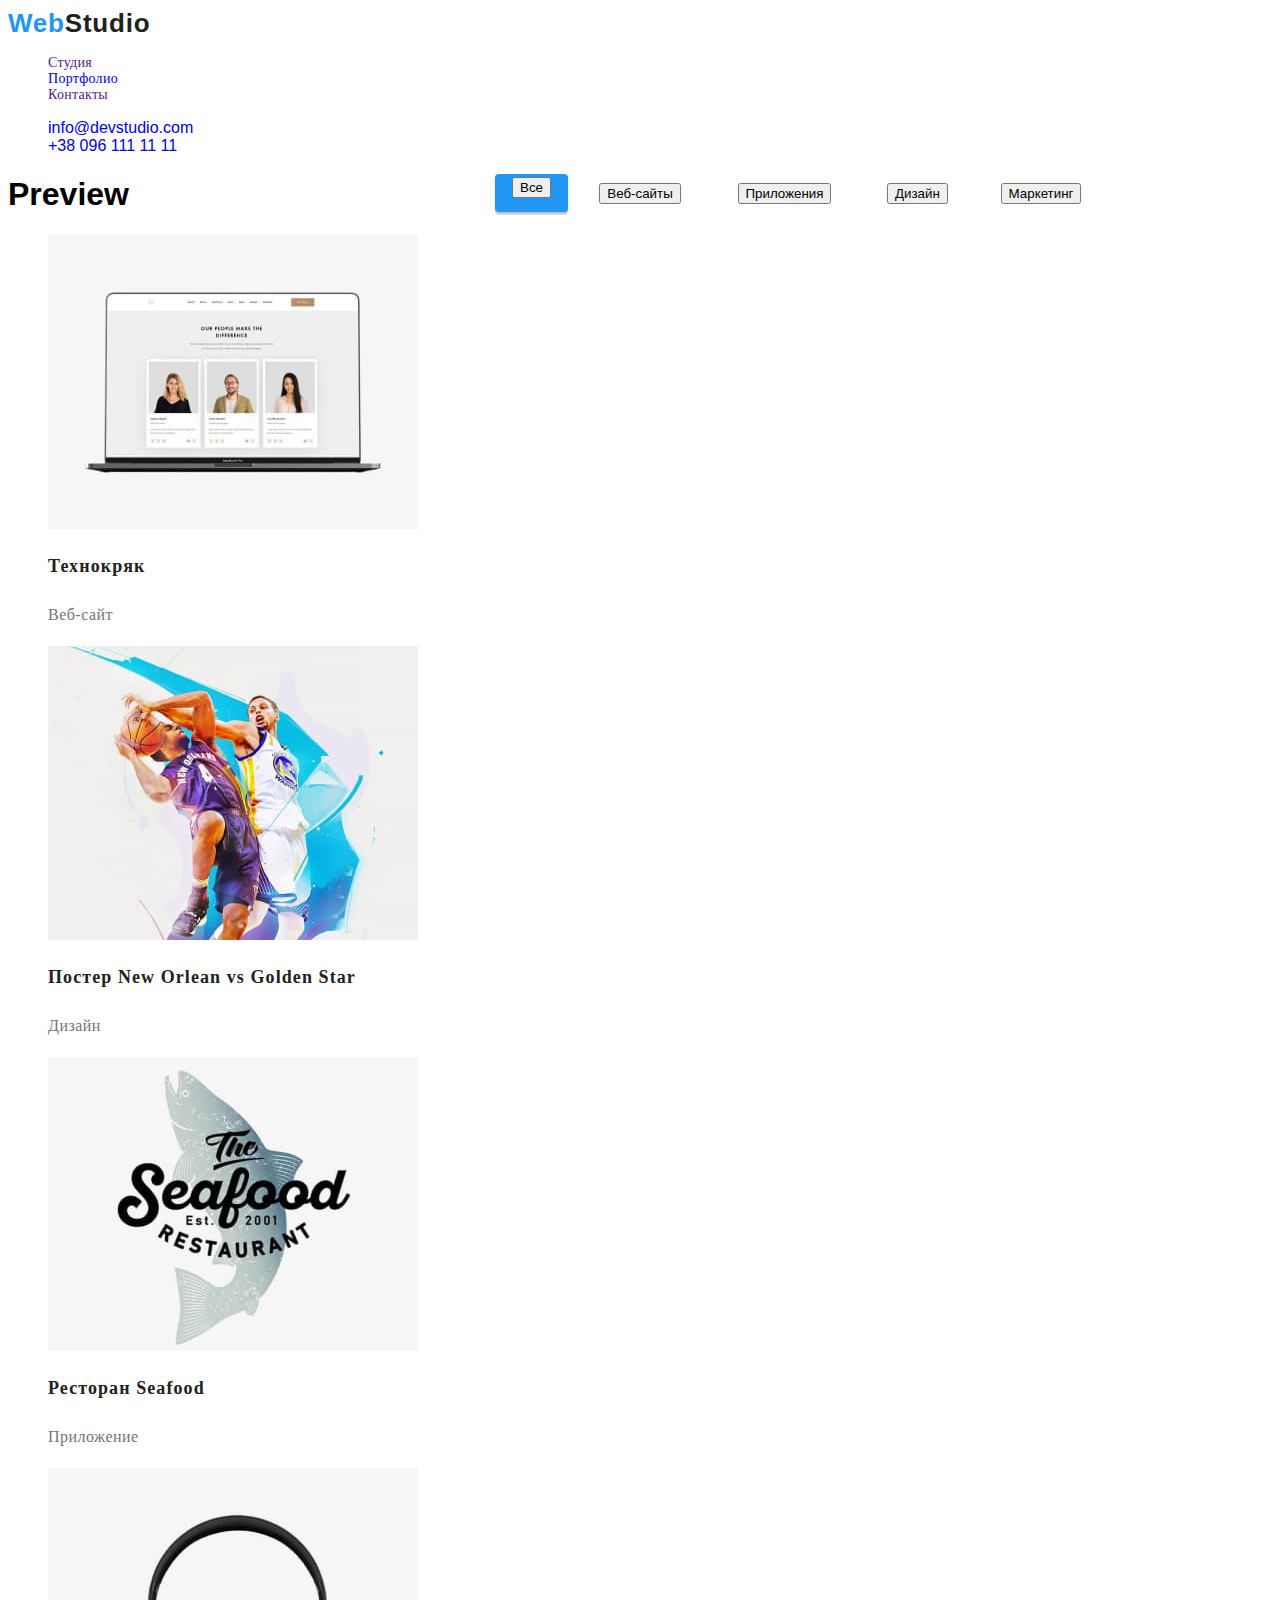
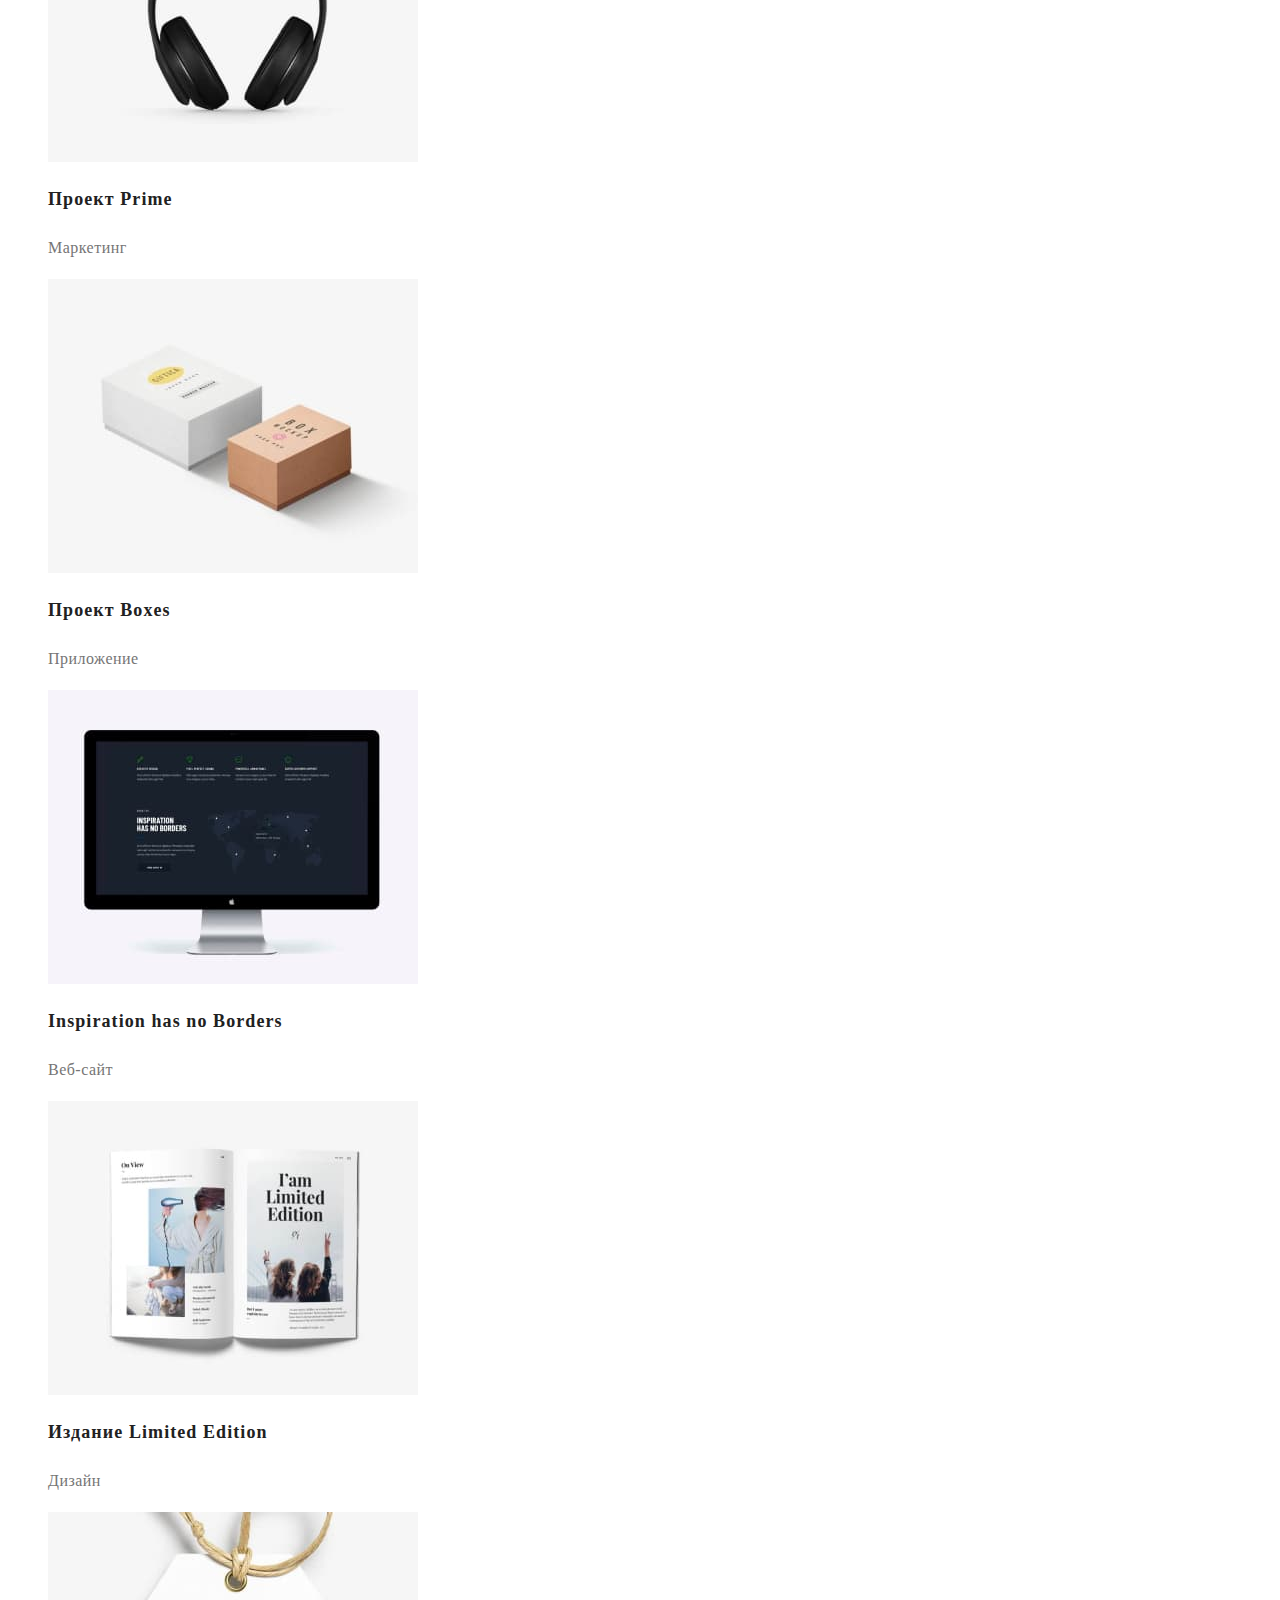
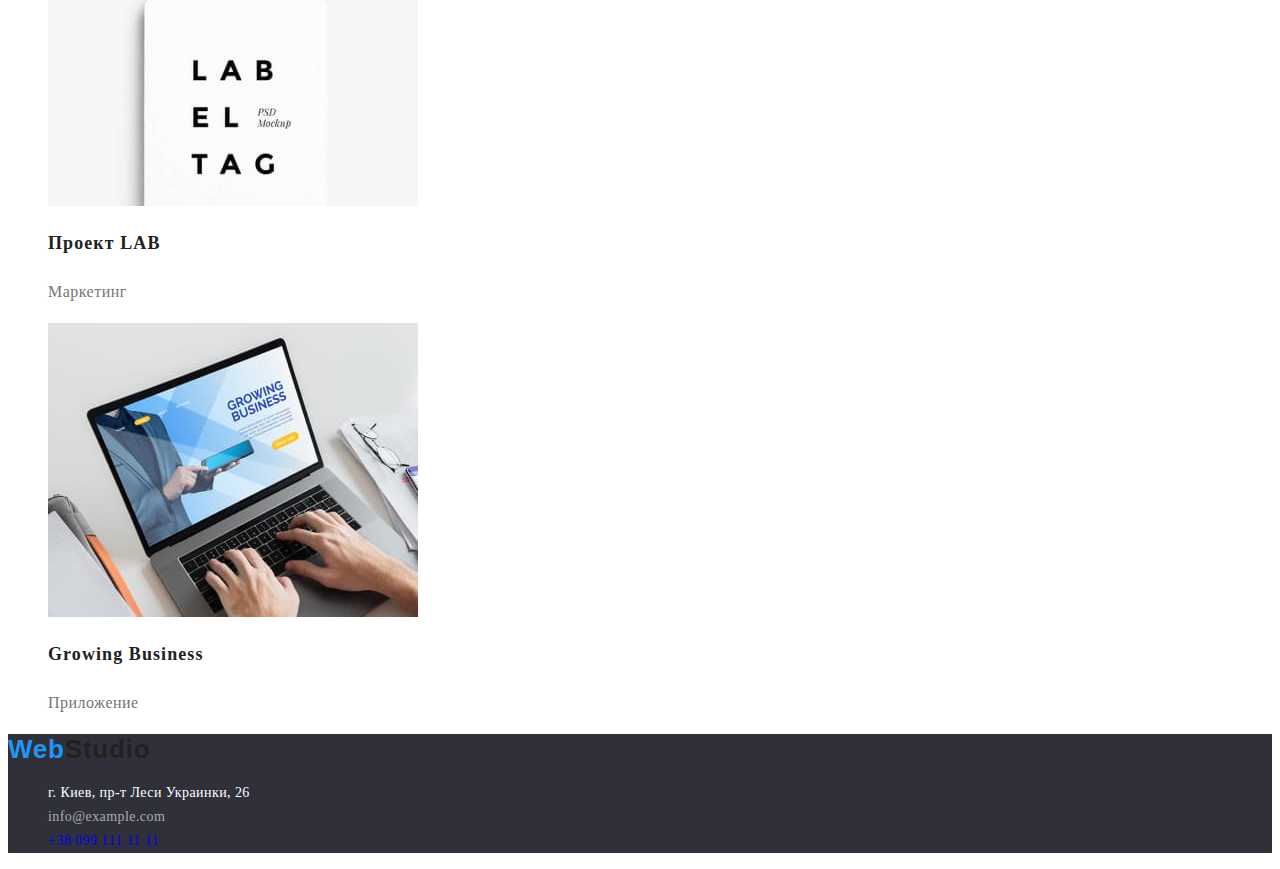
==== commit 558ac985: "Update portfolio.html" ====
--- a/portfolio.html
+++ b/portfolio.html
@@ -39,47 +39,92 @@
       <section class="portfolio-cards">
         <ul class="portfolio-cards-list">
           <li>
-            <img class="portfolio-cards-img" src="./images/portfolio/img1.jpg" alt="Веб-сайт" />
+            <img
+              class="portfolio-cards-img"
+              src="./images/portfolio/img1.jpg"
+              alt="Веб-сайт"
+              width="370"
+            />
             <h2 class="portfolio-cards-title">Технокряк</h2>
             <p class="portfolio-cards-text">Веб-сайт</p>
           </li>
           <li>
-            <img class="portfolio-cards-img" src="./images/portfolio/img2.jpg" alt="Дизайн" />
+            <img
+              class="portfolio-cards-img"
+              src="./images/portfolio/img2.jpg"
+              alt="Дизайн"
+              width="370"
+            />
             <h2 class="portfolio-cards-title">Постер New Orlean vs Golden Star</h2>
             <p class="portfolio-cards-text">Дизайн</p>
           </li>
           <li>
-            <img class="portfolio-cards-img" src="./images/portfolio/img3.jpg" alt="Приложение" />
+            <img
+              class="portfolio-cards-img"
+              src="./images/portfolio/img3.jpg"
+              alt="Приложение"
+              width="370"
+            />
             <h2 class="portfolio-cards-title">Ресторан Seafood</h2>
             <p class="portfolio-cards-text">Приложение</p>
           </li>
           <li>
-            <img class="portfolio-cards-img" src="./images/portfolio/img4.jpg" alt="Маркетинг" />
+            <img
+              class="portfolio-cards-img"
+              src="./images/portfolio/img4.jpg"
+              alt="Маркетинг"
+              width="370"
+            />
             <h2 class="portfolio-cards-title">Проект Prime</h2>
             <p class="portfolio-cards-text">Маркетинг</p>
           </li>
           <li>
-            <img class="portfolio-cards-img" src="./images/portfolio/img5.jpg" alt="Приложение" />
+            <img
+              class="portfolio-cards-img"
+              src="./images/portfolio/img5.jpg"
+              alt="Приложение"
+              width="370"
+            />
             <h2 class="portfolio-cards-title">Проект Boxes</h2>
             <p class="portfolio-cards-text">Приложение</p>
           </li>
           <li>
-            <img class="portfolio-cards-img" src="./images/portfolio/img6.jpg" alt="Веб-сайт" />
+            <img
+              class="portfolio-cards-img"
+              src="./images/portfolio/img6.jpg"
+              alt="Веб-сайт"
+              width="370"
+            />
             <h2 class="portfolio-cards-title">Inspiration has no Borders</h2>
             <p class="portfolio-cards-text">Веб-сайт</p>
           </li>
           <li>
-            <img class="portfolio-cards-img" src="./images/portfolio/img7.jpg" alt="Дизайн" />
+            <img
+              class="portfolio-cards-img"
+              src="./images/portfolio/img7.jpg"
+              alt="Дизайн"
+              width="370"
+            />
             <h2 class="portfolio-cards-title">Издание Limited Edition</h2>
             <p class="portfolio-cards-text">Дизайн</p>
           </li>
           <li>
-            <img class="portfolio-cards-img" src="./images/portfolio/img8.jpg" alt="Маркетинг" />
+            <img
+              class="portfolio-cards-img"
+              src="./images/portfolio/img8.jpg"
+              alt="Маркетинг"
+              width="370"
+            />
             <h2 class="portfolio-cards-title">Проект LAB</h2>
             <p class="portfolio-cards-text">Маркетинг</p>
           </li>
           <li>
-            <img class="portfolio-cards-img" src="./images/portfolio/img9.jpg" alt="Приложение" />
+            <img
+              class="portfolio-cards-img"
+              src="./images/portfolio/img9.jpg"
+              alt="Приложение"
+              width="370"
+            />
             <h2 class="portfolio-cards-title">Growing Business</h2>
             <p class="portfolio-cards-text">Приложение</p>
           </li>
--- a/css/styles.css
+++ b/css/styles.css
@@ -5,7 +5,9 @@
     
     
 }
-
+a {
+    text-decoration: none;
+}
 /* header шапка сайта */
 
 /* .page-header {
@@ -61,10 +63,10 @@
 }
 
 .logo-accent {
-color: #212121;
+    color: #212121;
 }
 .nav-site {
-text-decoration: none;
+    text-decoration: none;
 }
 /* .logo {
 
@@ -108,20 +110,18 @@
 } 
 .btn {
     font-family: 'Roboto';
-        font-style: normal;
-        font-weight: 700;
-        font-size: 16px;
-        line-height: 1.88;
-        display: flex;
-        align-items: center;
-        text-align: center;
-        letter-spacing: 0.06em;
-    
-        color: #FFFFFF;
-    
-        background: #2196F3;
-        box-shadow: 0px 4px 4px rgba(0, 0, 0, 0.15);
-        border-radius: 4px;
+    font-style: normal;
+    font-weight: 700;
+    font-size: 16px;
+    line-height: 1.88;
+    display: flex;
+    align-items: center;
+    text-align: center;
+    letter-spacing: 0.06em;
+    color: #FFFFFF;
+    background: #2196F3;
+    box-shadow: 0px 4px 4px rgba(0, 0, 0, 0.15);
+    border-radius: 4px;
 }
 
 .hero-text {
@@ -171,9 +171,9 @@
 }
 
 /* Чем мы занимаемся benefits */
-.benefits {
-
-}
+/* .benefits {
+
+} */
 
 .benefits-text {
     font-family: 'Roboto';
@@ -188,7 +188,7 @@
 }
 
 .benefits-list {
-list-style: none;
+    list-style: none;
 }
 
 /* .benefits-item {
@@ -198,27 +198,27 @@
 /* Наша команда team */
 
 .team {
-background-color: #F5F4FA;
-}
-
-.team-text {
-
-}
+    background-color: #F5F4FA;
+}
+
+/* .team-text {
+
+} */
 
 .team-list {
-list-style: none;
-}
-
-.team-photo {
+    list-style: none;
+}
+
+/* .team-photo {
 
 }
 
 .team-items {
 
-}
+} */
 
 .team-name {
-font-family: 'Roboto';
+    font-family: 'Roboto';
     font-style: normal;
     font-weight: 500;
     font-size: 16px;
@@ -229,7 +229,7 @@
 }
 
 .team-post {
-font-family: 'Roboto';
+    font-family: 'Roboto';
     font-style: normal;
     font-weight: 400;
     font-size: 16px;
@@ -242,7 +242,7 @@
 /* Футер */
 
 .footer {
-background-color: #2F303A;
+    background-color: #2F303A;
 }
 
 .footer-list {
@@ -271,7 +271,7 @@
 }
 
 .footer-tel {
-    font-family: 'Roboto';
+        font-family: 'Roboto';
         font-style: normal;
         font-weight: 400;
         font-size: 14px;
@@ -282,7 +282,7 @@
 }
 
 .footer-mail {
-    font-family: 'Roboto';
+        font-family: 'Roboto';
         font-style: normal;
         font-weight: 400;
         font-size: 14px;
@@ -294,7 +294,7 @@
 
 /* Портфолио */
 
-.portfolio-button {
+/* .portfolio-button {
 
 }
 
@@ -304,8 +304,11 @@
 
 .portfolio-item {
 
-}
+} */
 /* Портфолио кнопки */
+.portfolio-list {
+    list-style: none;
+}
 .portfolio-item-all {
     font-family: 'Roboto';
     font-style: normal;
@@ -373,33 +376,33 @@
 }
 
 .portfolio-item-marketed {
-        position: absolute;
-        width: 86px;
-        height: 26px;
-        left: 998px;
-        top: 180px;
-        font-family: 'Roboto';
-        font-style: normal;
-        font-weight: 500;
-        font-size: 16px;
-        line-height: 1.62;
-        text-align: center;
-        letter-spacing: 0.03em;
-        color: #212121;
+    position: absolute;
+    width: 86px;
+    height: 26px;
+    left: 998px;
+    top: 180px;
+    font-family: 'Roboto';
+    font-style: normal;
+    font-weight: 500;
+    font-size: 16px;
+    line-height: 1.62;
+    text-align: center;
+    letter-spacing: 0.03em;
+    color: #212121;
 }
 
 /* Портфолио карточки */
-.portfolio-cards {
-
-}
+/* .portfolio-cards {
+
+} */
 
 .portfolio-cards-list {
     list-style: none;
 }
 
-.portfolio-cards-img {
-
-}
+/* .portfolio-cards-img {
+
+} */
 
 .portfolio-cards-title {
     font-family: 'Roboto';
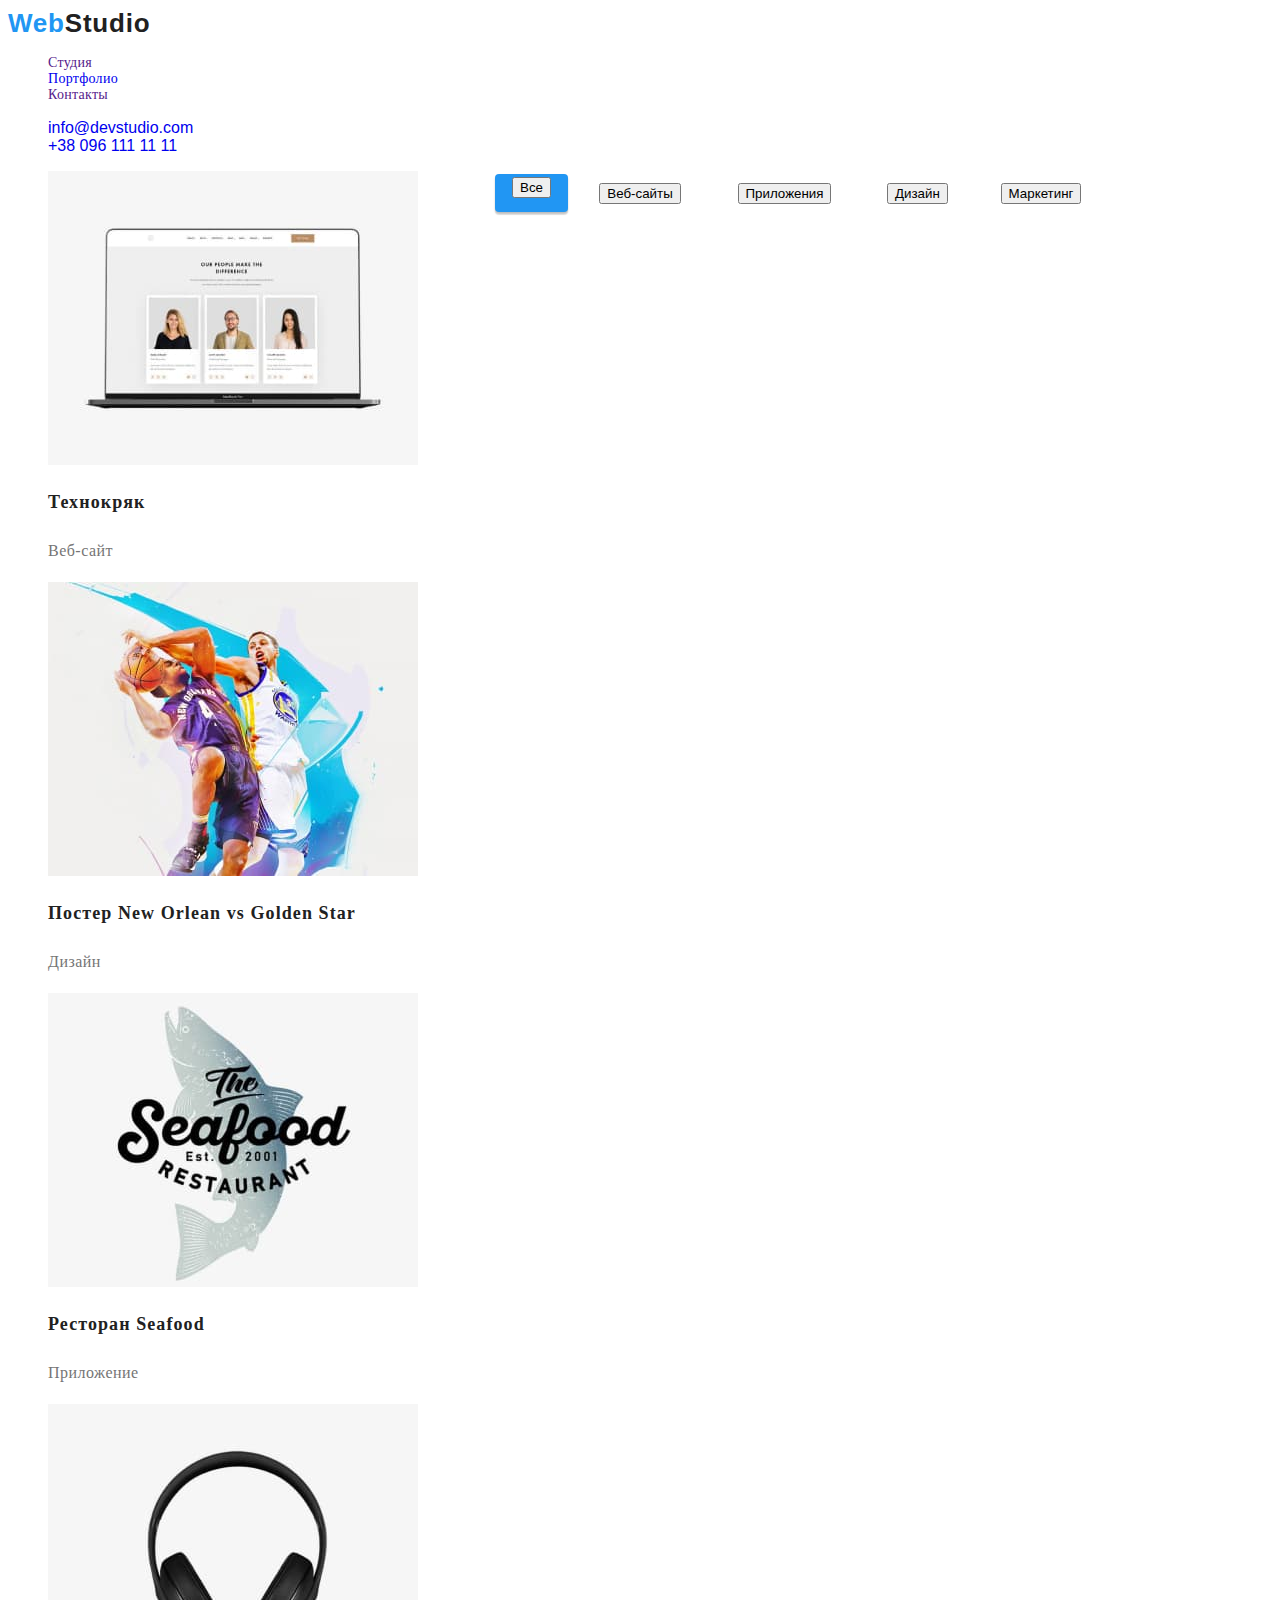
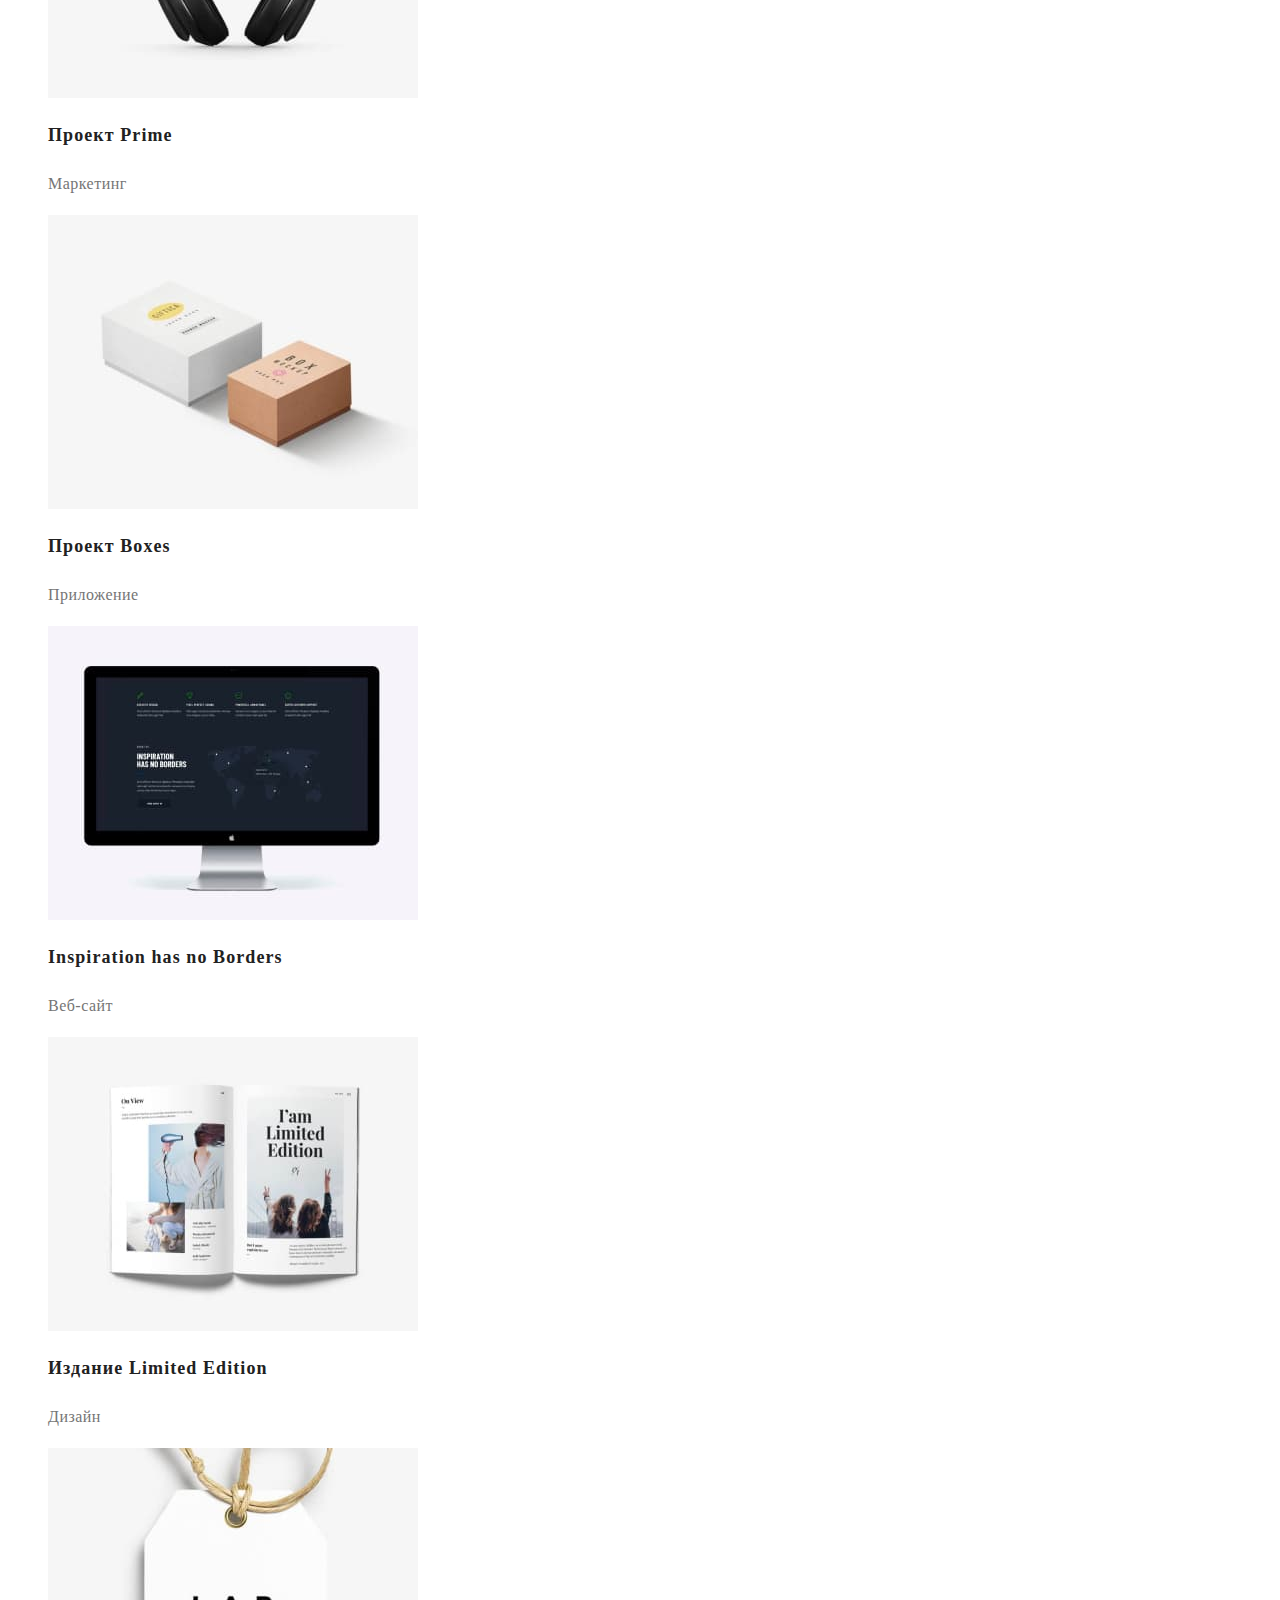
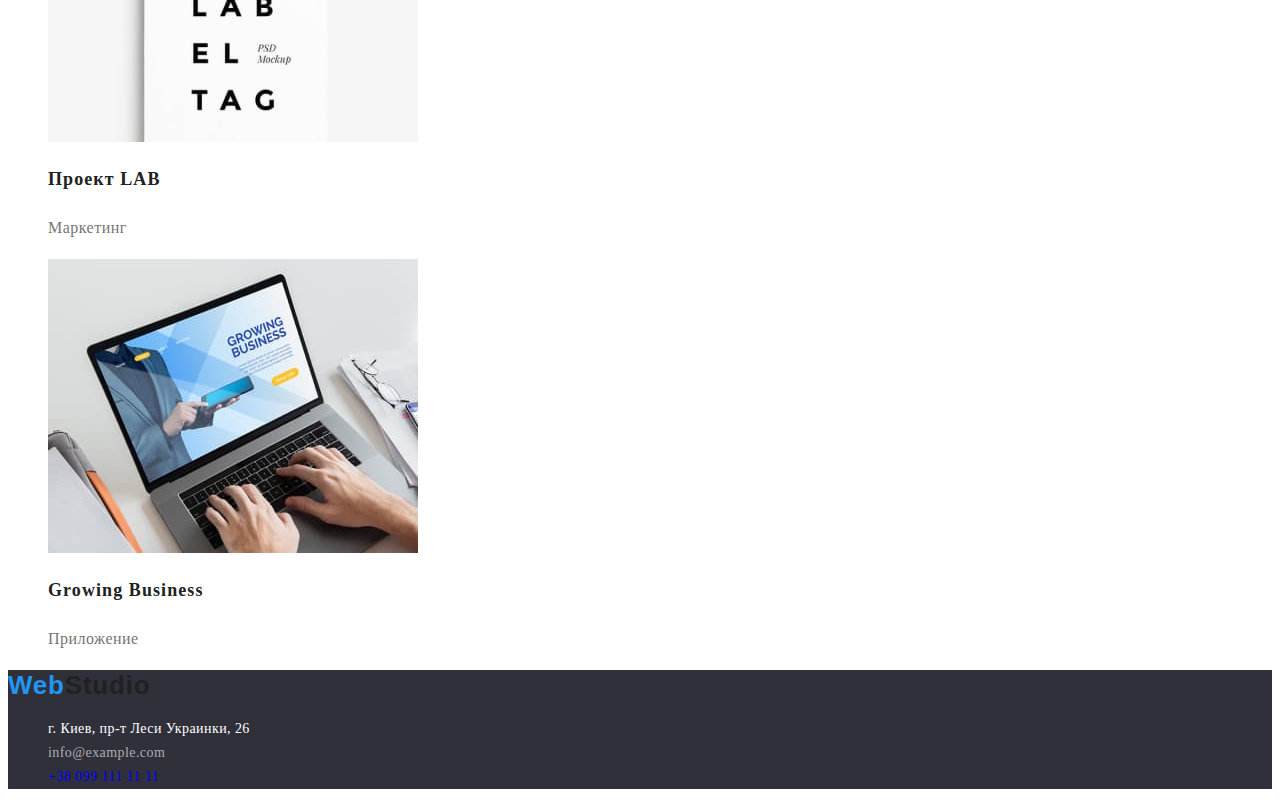
==== commit a6ef3e40: "chenge css" ====
--- a/portfolio.html
+++ b/portfolio.html
@@ -33,7 +33,7 @@
           <li class="portfolio-item-design"><button type="button">Дизайн</button></li>
           <li class="portfolio-item-marketed"><button type="button">Маркетинг</button></li>
         </ul>
-        <h1>Preview</h1>
+        <h1 class="title">Preview</h1>
       </section>
       <!-- Портфолио карточки -->
       <section class="portfolio-cards">
--- a/css/styles.css
+++ b/css/styles.css
@@ -391,6 +391,9 @@
     color: #212121;
 }
 
+.title {
+    display: none;
+}
 /* Портфолио карточки */
 /* .portfolio-cards {
 
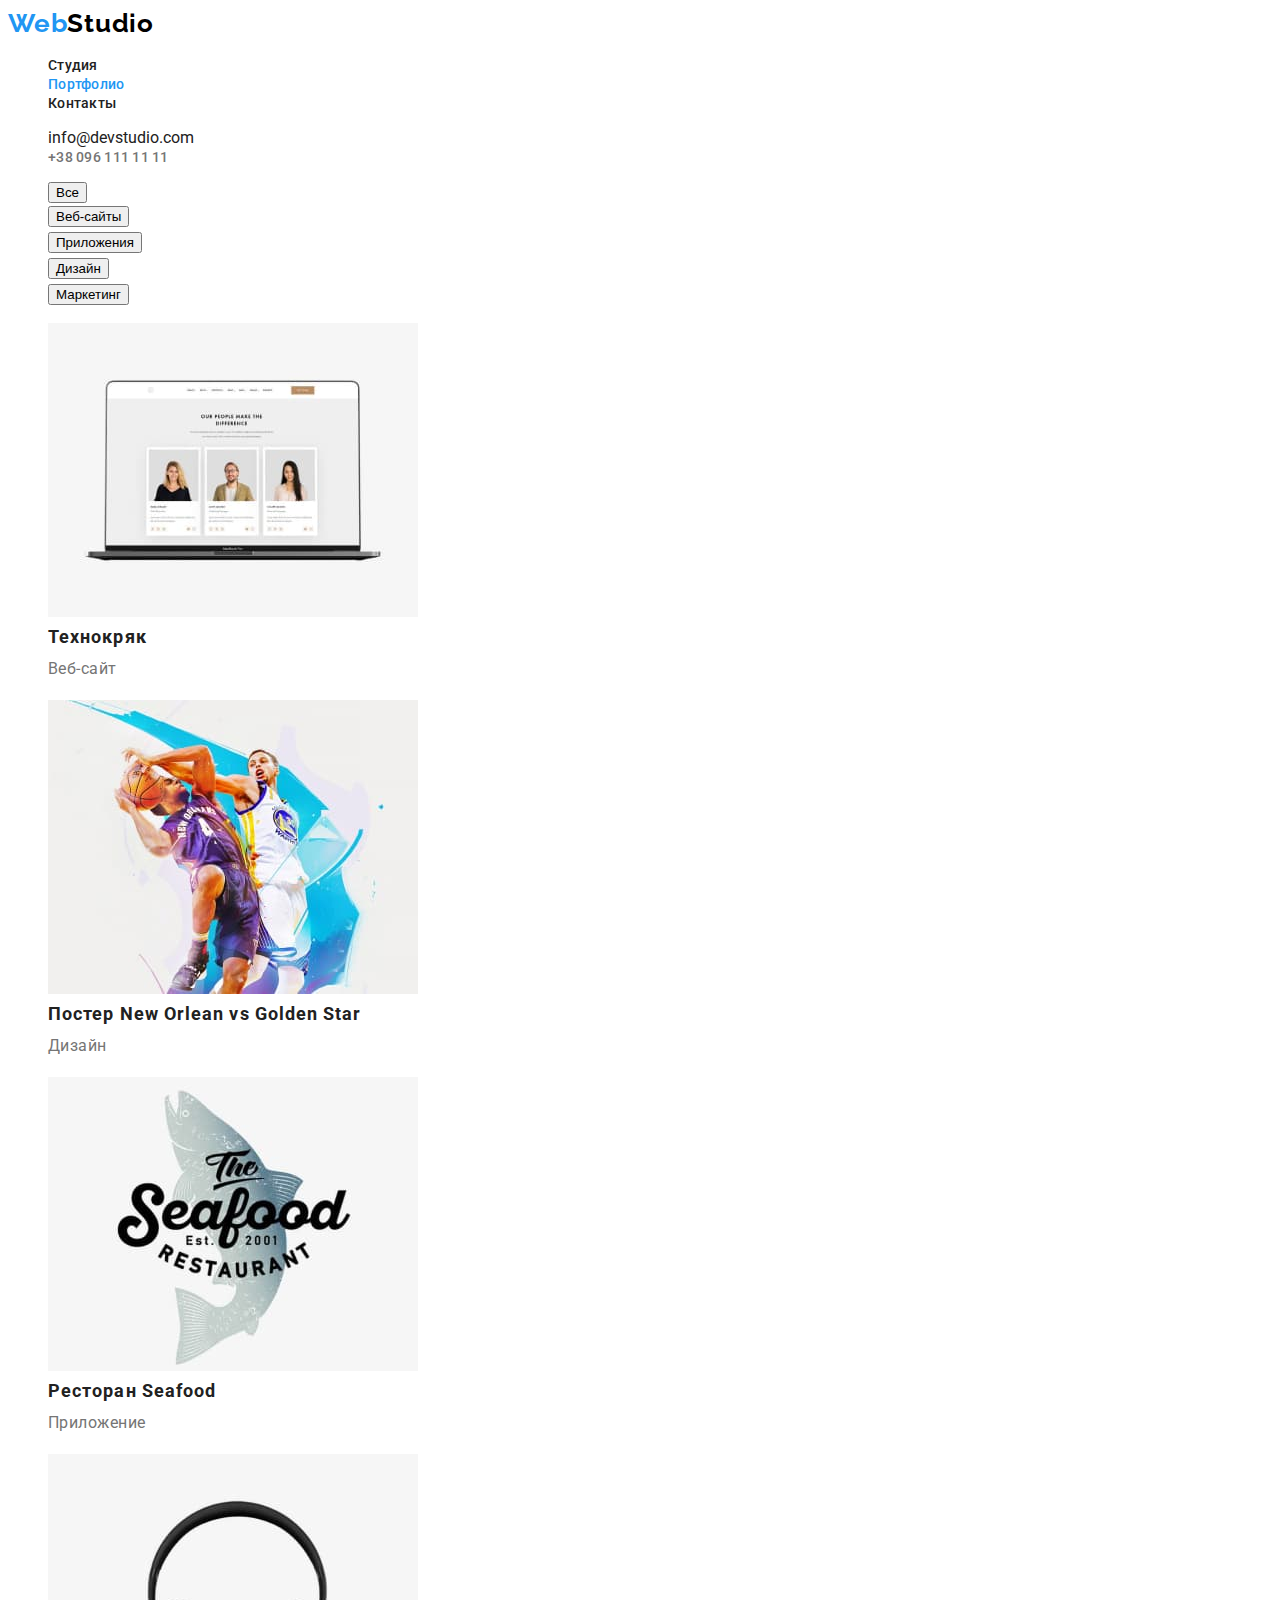
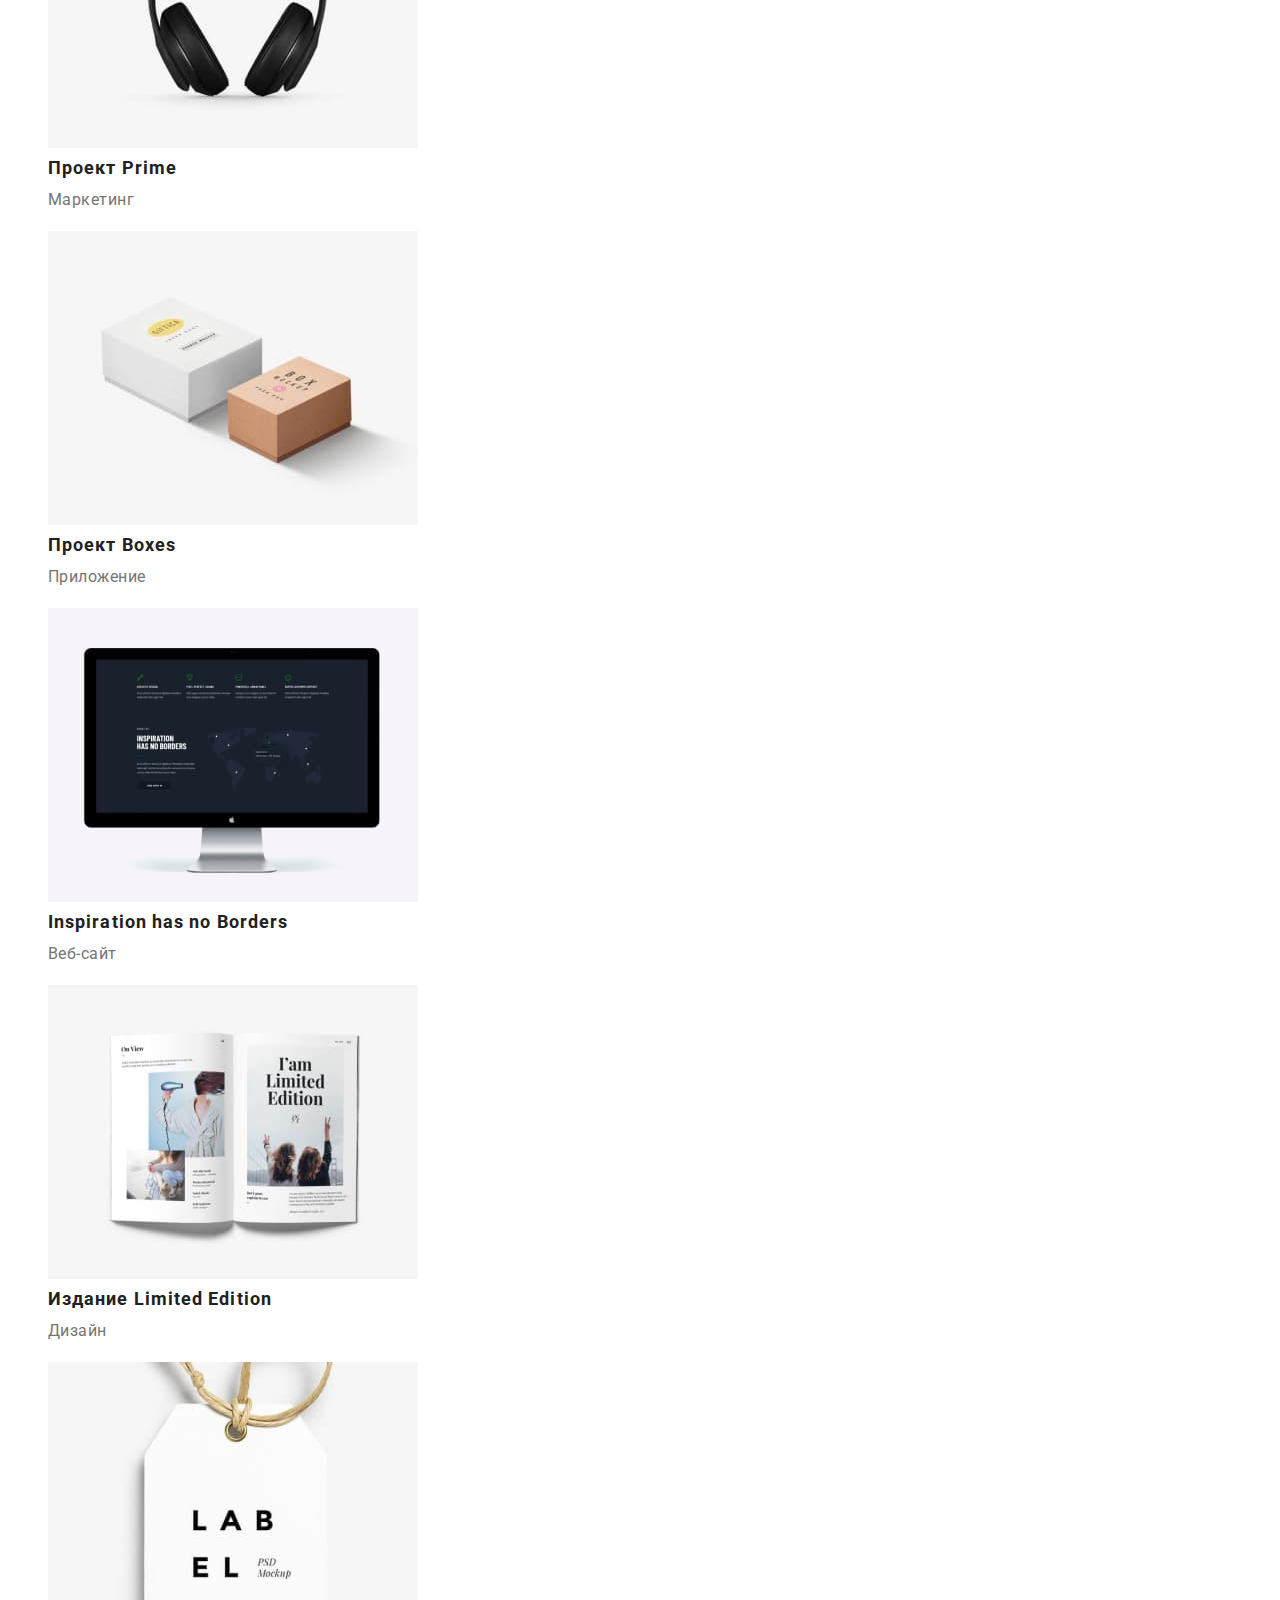
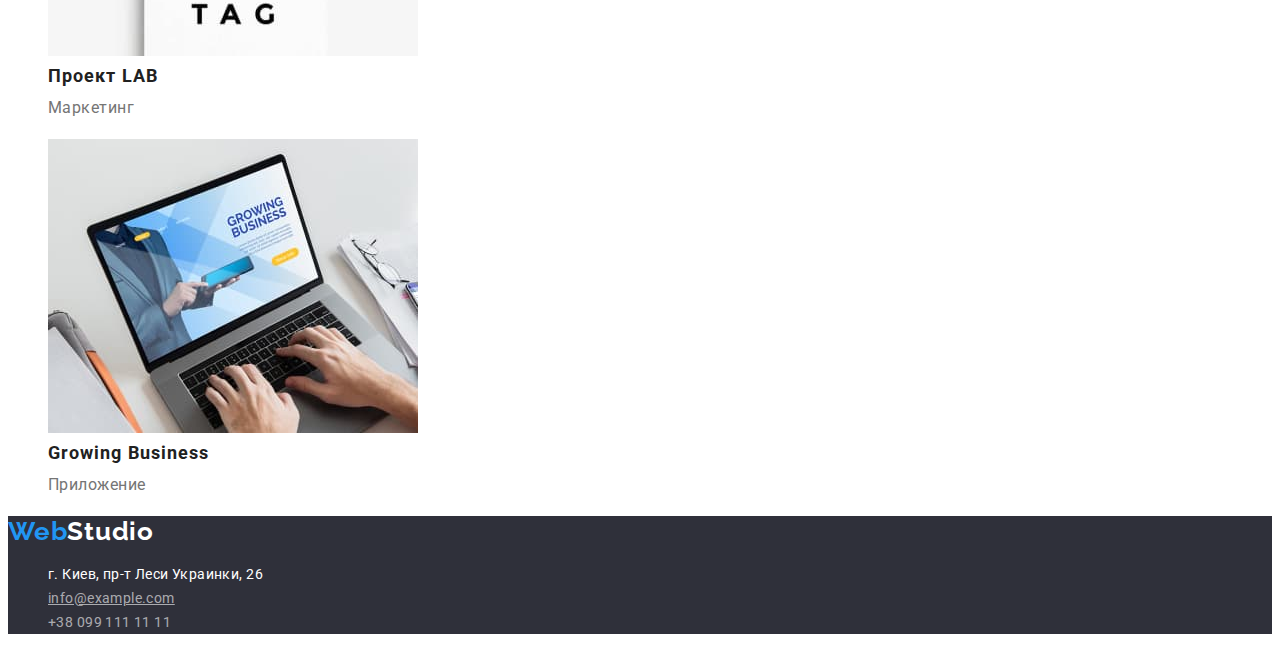
==== commit b00c2f31: "Changed" ====
--- a/portfolio.html
+++ b/portfolio.html
@@ -4,150 +4,177 @@
     <meta charset="UTF-8" />
     <meta http-equiv="X-UA-Compatible" content="IE=edge" />
     <meta name="viewport" content="width=device-width, initial-scale=1.0" />
-    <title>Портфолио</title>
+    <title>Portfolio</title>
+    <link rel="preconnect" href="https://fonts.googleapis.com" />
+    <link rel="preconnect" href="https://fonts.gstatic.com" crossorigin />
+    <link
+      href="https://fonts.googleapis.com/css2?family=Raleway:wght@700&family=Roboto:wght@400;500;700;900&display=swap"
+      rel="stylesheet"
+    />
     <link rel="stylesheet" href="./css/styles.css" />
   </head>
   <body class="page">
+    <!-- Header section -->
     <header class="page-header">
-      <!-- nav навигация сайта & logo логотип -->
-      <nav class="site-nav">
-        <a class="logo-link" href="" lang="en">Web<span class="logo-accent">Studio</span></a>
-        <ul class="nav-list">
-          <li class="nav-item"><a href="">Студия</a></li>
-          <li class="nav-item"><a href="./portfolio.html">Портфолио</a></li>
-          <li class="nav-item"><a href="">Контакты</a></li>
+      <nav class="nav-site, link">
+        <a class="logo-link link" href="" lang="en">Web<span class="logo-accent">Studio</span></a>
+        <ul class="nav-list list">
+          <li><a class="nav-item link" href="./index.html">Студия</a></li>
+          <li><a class="nav-item link nav-item-portfolio" href="./portfolio.html">Портфолио</a></li>
+          <li><a class="nav-item link" href="">Контакты</a></li>
         </ul>
       </nav>
-      <ul class="contacts-header">
-        <li class="contacts-item"><a href="info@devstudio.com">info@devstudio.com</a></li>
-        <li class="contacts-item"><a href="+380961111111">+38 096 111 11 11</a></li>
+      <ul class="contacts-header list">
+        <li>
+          <a class="contacts-link-portfolio link" href="info@devstudio.com">info@devstudio.com</a>
+        </li>
+        <li><a class="contacts-tel link" href="+380961111111">+38 096 111 11 11</a></li>
       </ul>
     </header>
     <main>
       <!-- Портфолио кнопки -->
       <section class="portfolio-button">
-        <ul class="portfolio-list">
-          <li class="portfolio-item-all"><button type="button">Все</button></li>
+        <ul class="portfolio-list list">
+          <li class="portfolio-item-all">
+            <button type="button">Все</button>
+          </li>
           <li class="portfolio-item-web"><button type="button">Веб-сайты</button></li>
           <li class="portfolio-item-app"><button type="button">Приложения</button></li>
           <li class="portfolio-item-design"><button type="button">Дизайн</button></li>
           <li class="portfolio-item-marketed"><button type="button">Маркетинг</button></li>
         </ul>
         <h1 class="title">Preview</h1>
-      </section>
-      <!-- Портфолио карточки -->
-      <section class="portfolio-cards">
-        <ul class="portfolio-cards-list">
-          <li>
-            <img
-              class="portfolio-cards-img"
-              src="./images/portfolio/img1.jpg"
-              alt="Веб-сайт"
-              width="370"
-            />
-            <h2 class="portfolio-cards-title">Технокряк</h2>
-            <p class="portfolio-cards-text">Веб-сайт</p>
+        <ul class="portfolio-cards-list list">
+          <li class="item-cards">
+            <a class="link-cards">
+              <img
+                class="portfolio-cards-img"
+                src="./images/portfolio/img1.jpg"
+                alt="Веб-сайт"
+                width="370"
+              />
+              <h2 class="portfolio-cards-title">Технокряк</h2>
+              <p class="portfolio-cards-text">Веб-сайт</p>
+            </a>
           </li>
-          <li>
-            <img
-              class="portfolio-cards-img"
-              src="./images/portfolio/img2.jpg"
-              alt="Дизайн"
-              width="370"
-            />
-            <h2 class="portfolio-cards-title">Постер New Orlean vs Golden Star</h2>
-            <p class="portfolio-cards-text">Дизайн</p>
+          <li class="item-cards">
+            <a class="link-cards">
+              <img
+                class="portfolio-cards-img"
+                src="./images/portfolio/img2.jpg"
+                alt="Дизайн"
+                width="370"
+              />
+              <h2 class="portfolio-cards-title">Постер New Orlean vs Golden Star</h2>
+              <p class="portfolio-cards-text">Дизайн</p>
+            </a>
           </li>
-          <li>
-            <img
-              class="portfolio-cards-img"
-              src="./images/portfolio/img3.jpg"
-              alt="Приложение"
-              width="370"
-            />
-            <h2 class="portfolio-cards-title">Ресторан Seafood</h2>
-            <p class="portfolio-cards-text">Приложение</p>
+          <li class="item-cards">
+            <a class="link-cards">
+              <img
+                class="portfolio-cards-img"
+                src="./images/portfolio/img3.jpg"
+                alt="Приложение"
+                width="370"
+              />
+              <h2 class="portfolio-cards-title">Ресторан Seafood</h2>
+              <p class="portfolio-cards-text">Приложение</p>
+            </a>
           </li>
-          <li>
-            <img
-              class="portfolio-cards-img"
-              src="./images/portfolio/img4.jpg"
-              alt="Маркетинг"
-              width="370"
-            />
-            <h2 class="portfolio-cards-title">Проект Prime</h2>
-            <p class="portfolio-cards-text">Маркетинг</p>
+          <li class="item-cards">
+            <a class="link-cards">
+              <img
+                class="portfolio-cards-img"
+                src="./images/portfolio/img4.jpg"
+                alt="Маркетинг"
+                width="370"
+              />
+              <h2 class="portfolio-cards-title">Проект Prime</h2>
+              <p class="portfolio-cards-text">Маркетинг</p>
+            </a>
           </li>
-          <li>
-            <img
-              class="portfolio-cards-img"
-              src="./images/portfolio/img5.jpg"
-              alt="Приложение"
-              width="370"
-            />
-            <h2 class="portfolio-cards-title">Проект Boxes</h2>
-            <p class="portfolio-cards-text">Приложение</p>
+          <li class="item-cards">
+            <a class="link-cards">
+              <img
+                class="portfolio-cards-img"
+                src="./images/portfolio/img5.jpg"
+                alt="Приложение"
+                width="370"
+              />
+              <h2 class="portfolio-cards-title">Проект Boxes</h2>
+              <p class="portfolio-cards-text">Приложение</p>
+            </a>
           </li>
-          <li>
-            <img
-              class="portfolio-cards-img"
-              src="./images/portfolio/img6.jpg"
-              alt="Веб-сайт"
-              width="370"
-            />
-            <h2 class="portfolio-cards-title">Inspiration has no Borders</h2>
-            <p class="portfolio-cards-text">Веб-сайт</p>
+          <li class="item-cards">
+            <a class="link-cards">
+              <img
+                class="portfolio-cards-img"
+                src="./images/portfolio/img6.jpg"
+                alt="Веб-сайт"
+                width="370"
+              />
+              <h2 class="portfolio-cards-title">Inspiration has no Borders</h2>
+              <p class="portfolio-cards-text">Веб-сайт</p>
+            </a>
           </li>
-          <li>
-            <img
-              class="portfolio-cards-img"
-              src="./images/portfolio/img7.jpg"
-              alt="Дизайн"
-              width="370"
-            />
-            <h2 class="portfolio-cards-title">Издание Limited Edition</h2>
-            <p class="portfolio-cards-text">Дизайн</p>
+          <li class="item-cards">
+            <a class="link-cards">
+              <img
+                class="portfolio-cards-img"
+                src="./images/portfolio/img7.jpg"
+                alt="Дизайн"
+                width="370"
+              />
+              <h2 class="portfolio-cards-title">Издание Limited Edition</h2>
+              <p class="portfolio-cards-text">Дизайн</p>
+            </a>
           </li>
-          <li>
-            <img
-              class="portfolio-cards-img"
-              src="./images/portfolio/img8.jpg"
-              alt="Маркетинг"
-              width="370"
-            />
-            <h2 class="portfolio-cards-title">Проект LAB</h2>
-            <p class="portfolio-cards-text">Маркетинг</p>
+          <li class="item-cards">
+            <a class="link-cards">
+              <img
+                class="portfolio-cards-img"
+                src="./images/portfolio/img8.jpg"
+                alt="Маркетинг"
+                width="370"
+              />
+              <h2 class="portfolio-cards-title">Проект LAB</h2>
+              <p class="portfolio-cards-text">Маркетинг</p>
+            </a>
           </li>
-          <li>
-            <img
-              class="portfolio-cards-img"
-              src="./images/portfolio/img9.jpg"
-              alt="Приложение"
-              width="370"
-            />
-            <h2 class="portfolio-cards-title">Growing Business</h2>
-            <p class="portfolio-cards-text">Приложение</p>
+          <li class="item-cards">
+            <a class="link-cards">
+              <img
+                class="portfolio-cards-img"
+                src="./images/portfolio/img9.jpg"
+                alt="Приложение"
+                width="370"
+              />
+              <h2 class="portfolio-cards-title">Growing Business</h2>
+              <p class="portfolio-cards-text">Приложение</p>
+            </a>
           </li>
         </ul>
       </section>
     </main>
     <footer class="footer">
-      <a class="logo-link" href="" lang="en">Web<span class="logo-accent">Studio</span></a>
+      <a class="logo-link link" href="" lang="en"
+        >Web<span class="logo-accent-footer">Studio</span></a
+      >
       <address>
-        <ul class="footer-list">
+        <ul class="footer-list list">
           <li class="footer-item">
             <a
-              class="footer-mail"
+              class="footer-mail link"
               href="https://bit.ly/3pXMvUd"
               target="_blank"
               rel="noopener noreferrer"
-              >г. Киев, пр-т Леси Украинки, 26</a
-            >
+              ><samp class="footer-text">г. Киев, пр-т Леси Украинки, 26</samp>
+            </a>
           </li>
           <li class="footer-item">
-            <a class="link" href="mailto:info@devstudio.com">info@example.com</a>
+            <a class="link-footer" href="mailto:info@devstudio.com">info@example.com</a>
           </li>
-          <li class="footer-tel"><a href="tel=+380991111111">+38 099 111 11 11</a></li>
+          <li><a class="footer-tel link" href="tel=+380991111111">+38 099 111 11 11</a></li>
         </ul>
       </address>
     </footer>
--- a/css/styles.css
+++ b/css/styles.css
@@ -1,428 +1,305 @@
-/* Body */
+:root {
+    /* fonts */
+    --main-font: 'Roboto', sans-serif;
+    --secondary-font: 'Raleway', sans-serif;
+    /* text color */
+    --main-txt-cl: #212121;
+    --secondary-txt-cl: #757575;
+    --logo-blue-txt-cl: #2196F3;
+    --logo-black-txt-cl: #000000;
+    --logo-white-txt-cl: #FFFFFF;
+    /* bg color */
+    --dark-bg-cl: #2F303A;
+    --light-bg-cl: #F5F4FA;
+    /* others */
+}
+
+
 body {
-    background-color: #FFFFFF;
-    font-family: Roboto, sans-serif;
-    
-    
-}
-a {
+    font-family: var(--main-font);
+    color: var(--main-txt-cl);
+}
+
+/* reset styles */
+
+.link,
+.link-cards {
     text-decoration: none;
-}
-/* header шапка сайта */
-
-/* .page-header {
-
-}
-
-.contacts-header {
-
-} */
-
-.contacts-link {
-        font-family: 'Roboto';
-        font-style: normal;
-        font-weight: 500;
-        font-size: 14px;
-        line-height: 1.14;
-        letter-spacing: 0.02em;
-        color: #2196F3;
-        list-style: none;
-        text-decoration: none;
-
-}
-
-.contacts-tel {
-        font-family: 'Roboto';
-        font-style: normal;
-        font-weight: 500;
-        font-size: 14px;
-        line-height: 1.14;
-        letter-spacing: 0.02em;
-        color: #2196F3;
-        list-style: none;
-        text-decoration: none;
-}
-
-.contacts-header {
+    color: currentColor;
+}
+
+.list {
     list-style: none;
-    text-decoration: none;
-}
-
-
-/* nav навигация сайта & logo логотип */
-
+}
+
+/* Header section */
 .logo-link {
-    font-family: 'Raleway', sans-serif;
-    font-style: normal;
+    font-family: var(--secondary-font);
+    color: var(--logo-blue-txt-cl);
     font-weight: 700;
     font-size: 26px;
     line-height: 1.19;
     letter-spacing: 0.03em;
-    color: #2196F3;
+}
+
+.logo-accent {
+    color: var(--logo-black-txt-cl);
+}
+
+.nav-item {
+    font-weight: 500;
+    font-size: 14px;
+    line-height: 1.14;
+    letter-spacing: 0.02em;
+    color: var(--main-txt-cl)
+}
+
+.nav-item-studio {
+    font-weight: 500;
+    font-size: 14px;
+    line-height: 1.14;
+    letter-spacing: 0.02em;
+    color: var(--logo-blue-txt-cl);
     text-decoration: none;
 }
 
-.logo-accent {
-    color: #212121;
-}
-.nav-site {
-    text-decoration: none;
-}
-/* .logo {
-
-}
-.site-nav {
-
-}
-
-.nav-list {
-
-} */
-
-.nav-item-studio {
-    font-family: 'Roboto';
-    font-style: normal;
-    font-weight: 500;
-    font-size: 14px;
-    line-height: 1.14;
-    letter-spacing: 0.02em;
-    color: #2196F3;
-    list-style: none;
-    text-decoration: none;
-}
-.nav-item {
-    font-family: 'Roboto';
-    font-style: normal;
-    font-weight: 500;
-    font-size: 14px;
-    line-height: 1.14;
-    letter-spacing: 0.02em;
-    color: #212121;
-    list-style: none;
-    text-decoration: none;
-}
-
-/* Main */
+.nav-item:hover,
+.nav-item:focus {
+    color: var(--logo-blue-txt-cl);
+}
+
+.contacts-link,
+.contacts-tel {
+    font-weight: 500;
+    font-size: 14px;
+    line-height: 1.14;
+    letter-spacing: 0.02em;
+    color: var(--logo-blue-txt-cl)
+}
+
+.contacts-link:hover,
+.contacts-link:focus {
+    color: var(--logo-blue-txt-cl);
+}
+
+.contacts-tel {
+    font-weight: 500;
+    font-size: 14px;
+    line-height: 1.14;
+    letter-spacing: 0.02em;
+    color: var(--secondary-txt-cl)
+}
+
+.contacts-tel:hover,
+.contacts-tel:focus {
+    color: var(--logo-blue-txt-cl);
+}
+
 /* Hero */
 .hero {
-    background: #2F303A;
-
-} 
-.btn {
-    font-family: 'Roboto';
-    font-style: normal;
-    font-weight: 700;
-    font-size: 16px;
-    line-height: 1.88;
-    display: flex;
-    align-items: center;
-    text-align: center;
-    letter-spacing: 0.06em;
-    color: #FFFFFF;
-    background: #2196F3;
-    box-shadow: 0px 4px 4px rgba(0, 0, 0, 0.15);
-    border-radius: 4px;
+    background-color: var(--dark-bg-cl);
 }
 
 .hero-text {
-font-family: 'Roboto';
-    font-style: normal;
     font-weight: 900;
     font-size: 44px;
     line-height: 1.36;
     text-align: center;
     letter-spacing: 0.06em;
     text-transform: uppercase;
-    color:#FFFFFF
-
-}
-    
-
-/* Наши преимущества advantage */
-
-/* advantage */
-/* .advantage {
-
-} */
-
-.advantage-list {
-list-style: none;
+    color: #FFFFFF;
+}
+
+.btn {
+    font-family: inherit;
+    font-weight: 700;
+    font-size: 16px;
+    line-height: 1.88;
+    letter-spacing: 0.06em;
+    color: #FFFFFF;
+    background: #2196F3;
+    box-shadow: 0px 4px 4px rgba(0, 0, 0, 0.15);
+    border-radius: 4px;
+    border: transparent;
+}
+
+.btn:hover,
+.btn:focus {
+    cursor: pointer;
 }
 
 .advantage-title {
+    font-weight: 700;
+    font-size: 14px;
+    line-height: 1.14;
+    letter-spacing: 0.03em;
+    text-transform: uppercase;
+    color: var(--main-txt-cl);
+}
+
+.advantage-text {
+    font-weight: 400;
+    font-size: 14px;
+    line-height: 1.71;
+    letter-spacing: 0.03em;
+    color: var(--secondary-txt-cl)
+}
+
+/* Чем мы занимаемся */
+.benefits-text {
+    font-weight: 700;
+    font-size: 36px;
+    line-height: 1.17;
+    letter-spacing: 0.03em;
+    color: var(--main-txt-cl)
+}
+
+/* Наша команда */
+.team {
+    background-color: var(--light-bg-cl);
+}
+
+.team-text {
+    font-weight: 700;
+    font-size: 36px;
+    line-height: 1.17;
+    letter-spacing: 0.03em;
+    color: var(--main-txt-cl)
+}
+
+.team-name {
+    font-weight: 500;
+    font-size: 16px;
+    line-height: 1.19;
+    letter-spacing: 0.03em;
+    color: var(--main-txt-cl)
+}
+
+.team-post {
+    font-weight: 400;
+    font-size: 16px;
+    line-height: 1.19;
+    letter-spacing: 0.03em;
+    color: var(--secondary-txt-cl)
+}
+
+/* Футер */
+.footer {
+    background-color: var(--dark-bg-cl);
+}
+
+.logo-accent-footer {
+    color: var(--logo-white-txt-cl);
+}
+
+.footer-text {
     font-family: 'Roboto';
     font-style: normal;
-    font-weight: 700;
-    font-size: 14px;
-    line-height: 1.14;
-    letter-spacing: 0.03em;
-    text-transform: uppercase;
-    color: #212121;
-}
-
-.advantage-text {
+    font-weight: 400;
+    font-size: 14px;
+    line-height: 1.71;
+    letter-spacing: 0.03em;
+    color: var(--logo-white-txt-cl)
+}
+
+.footer-text:hover,
+.footer-text:focus {
+    color: var(--logo-blue-txt-cl);
+}
+
+.link-footer {
     font-family: 'Roboto';
     font-style: normal;
     font-weight: 400;
     font-size: 14px;
     line-height: 1.71;
     letter-spacing: 0.03em;
-    color: #757575;
-}
-
-/* Чем мы занимаемся benefits */
-/* .benefits {
-
-} */
-
-.benefits-text {
+    color: rgba(255, 255, 255, 0.6);
+}
+
+.link-footer:hover,
+.link-footer:focus {
+    color: var(--logo-blue-txt-cl);
+}
+
+.footer-tel {
     font-family: 'Roboto';
     font-style: normal;
-    font-weight: 700;
-    font-size: 36px;
-    line-height: 1.17;
-    text-align: center;
-    letter-spacing: 0.03em;
-
-    color: #212121;
-}
-
-.benefits-list {
-    list-style: none;
-}
-
-/* .benefits-item {
-
-} */
-
-/* Наша команда team */
-
-.team {
-    background-color: #F5F4FA;
-}
-
-/* .team-text {
-
-} */
-
-.team-list {
-    list-style: none;
-}
-
-/* .team-photo {
-
-}
-
-.team-items {
-
-} */
-
-.team-name {
-    font-family: 'Roboto';
-    font-style: normal;
-    font-weight: 500;
-    font-size: 16px;
-    line-height: 1.19;
-    /* text-align: center; */
-    letter-spacing: 0.03em;
-    color: #212121;
-}
-
-.team-post {
-    font-family: 'Roboto';
-    font-style: normal;
-    font-weight: 400;
-    font-size: 16px;
-    line-height: 1.19;
-    /* text-align: center; */
-    letter-spacing: 0.03em;
-    color: #757575;
-}
-
-/* Футер */
-
-.footer {
-    background-color: #2F303A;
-}
-
-.footer-list {
-list-style: none;
-}
-
-/* .footer-item {
-    font-family: 'Roboto';
-    font-style: normal;
     font-weight: 400;
     font-size: 14px;
     line-height: 1.71;
     letter-spacing: 0.03em;
     color: rgba(255, 255, 255, 0.6);
-} */
-
-.link {
-    font-family: 'Roboto';
-    font-style: normal;
-    font-weight: 400;
-    font-size: 14px;
-    line-height: 1.71;
-    letter-spacing: 0.03em;
-    color: rgba(255, 255, 255, 0.6);
+}
+
+.footer-tel:hover,
+.footer-tel:focus {
+    color: var(--logo-blue-txt-cl);
+}
+
+/* Prtfolio*/
+
+.nav-item-portfolio {
+    font-weight: 500;
+    font-size: 14px;
+    line-height: 1.14;
+    letter-spacing: 0.02em;
+    color: var(--logo-blue-txt-cl);
     text-decoration: none;
 }
 
-.footer-tel {
-        font-family: 'Roboto';
-        font-style: normal;
-        font-weight: 400;
-        font-size: 14px;
-        line-height: 1.71;
-        letter-spacing: 0.03em;
-        color: rgba(255, 255, 255, 0.6);
-        text-decoration: none;
-}
-
-.footer-mail {
-        font-family: 'Roboto';
-        font-style: normal;
-        font-weight: 400;
-        font-size: 14px;
-        line-height: 1.71;
-        letter-spacing: 0.03em;
-        color: #FFFFFF;
-        text-decoration: none;
-}
-
-/* Портфолио */
-
-/* .portfolio-button {
-
-}
-
-.portfolio-list {
-list-style: none;
-}
-
-.portfolio-item {
-
-} */
+.contacts-link-portfolio:hover,
+.contacts-link-portfolio:focus {
+    color: var(--logo-blue-txt-cl);
+}
+
 /* Портфолио кнопки */
-.portfolio-list {
-    list-style: none;
-}
+/* .visually-hidden, */
+.portfolio-item-web,
+.portfolio-item-app,
+.portfolio-item-design,
+.portfolio-item-marketed {
+    font-weight: 500;
+    font-size: 16px;
+    line-height: 1.62;
+    letter-spacing: 0.03em;
+    color: var(--main-txt-cl) background-color:#F5F4FA;
+}
+
+.portfolio-item-all:hover,
+.portfolio-item-all:focus {
+    color: var(--logo-blue-txt-cl);
+}
+
 .portfolio-item-all {
-    font-family: 'Roboto';
-    font-style: normal;
-    font-weight: 500;
-    font-size: 16px;
-    line-height: 1.62;
-    text-align: center; 
+    font-weight: 500;
+    font-size: 16px;
+    line-height: 1.62px;
     letter-spacing: 0.03em;
     color: #FFFFFF;
-    background: #2196F3;
-    box-shadow: 0px 3px 1px rgba(0, 0, 0, 0.1), 0px 1px 2px rgba(0, 0, 0, 0.08), 0px 2px 2px rgba(0, 0, 0, 0.12);
-    border-radius: 4px;
-    position: absolute;
-    width: 73px;
-    height: 38px;
-    left: 495px;
-    top: 174px;
-}
-.portfolio-item-web {
-        position: absolute;
-        width: 84px;
-        height: 26px;
-        left: 598px;
-        top: 180px;
-        font-family: 'Roboto';
-        font-style: normal;
-        font-weight: 500;
-        font-size: 16px;
-        line-height: 1.62;
-        text-align: center;
-        letter-spacing: 0.03em;
-        color: #212121;
-}
-
-.portfolio-item-app {
-        position: absolute;
-        width: 101px;
-        height: 26px;
-        left: 734px;
-        top: 180px;
-        font-family: 'Roboto';
-        font-style: normal;
-        font-weight: 500;
-        font-size: 16px;
-        line-height: 1.62;
-        text-align: center;
-        letter-spacing: 0.03em;
-        color: #212121;
-}
-
-.portfolio-item-design {
-    position: absolute;
-    width: 59px;
-    height: 26px;
-    left: 887px;
-    top: 180px;
-    font-family: 'Roboto';
-    font-style: normal;
-    font-weight: 500;
-    font-size: 16px;
-    line-height: 1.62;
-    text-align: center;
-    letter-spacing: 0.03em;
-    color: #212121;
-}
-
-.portfolio-item-marketed {
-    position: absolute;
-    width: 86px;
-    height: 26px;
-    left: 998px;
-    top: 180px;
-    font-family: 'Roboto';
-    font-style: normal;
-    font-weight: 500;
-    font-size: 16px;
-    line-height: 1.62;
-    text-align: center;
-    letter-spacing: 0.03em;
-    color: #212121;
-}
+}
+
 
 .title {
     display: none;
 }
-/* Портфолио карточки */
-/* .portfolio-cards {
-
-} */
-
-.portfolio-cards-list {
-    list-style: none;
-}
-
-/* .portfolio-cards-img {
-
-} */
 
 .portfolio-cards-title {
-    font-family: 'Roboto';
-    font-style: normal;
     font-weight: 700;
     font-size: 18px;
-    line-height: 2;
+    line-height: 2px;
     letter-spacing: 0.06em;
-    color: #212121;
+    color: var(--main-txt-cl)
 }
 
 .portfolio-cards-text {
-    font-family: 'Roboto';
-    font-style: normal;
     font-weight: 400;
     font-size: 16px;
     line-height: 1.88;
     letter-spacing: 0.03em;
-    color: #757575;
-}
+    color: var(--secondary-txt-cl)
+}
+.link-cards:hover,
+.link-cards:focus {
+color: var(--logo-blue-txt-cl);
+}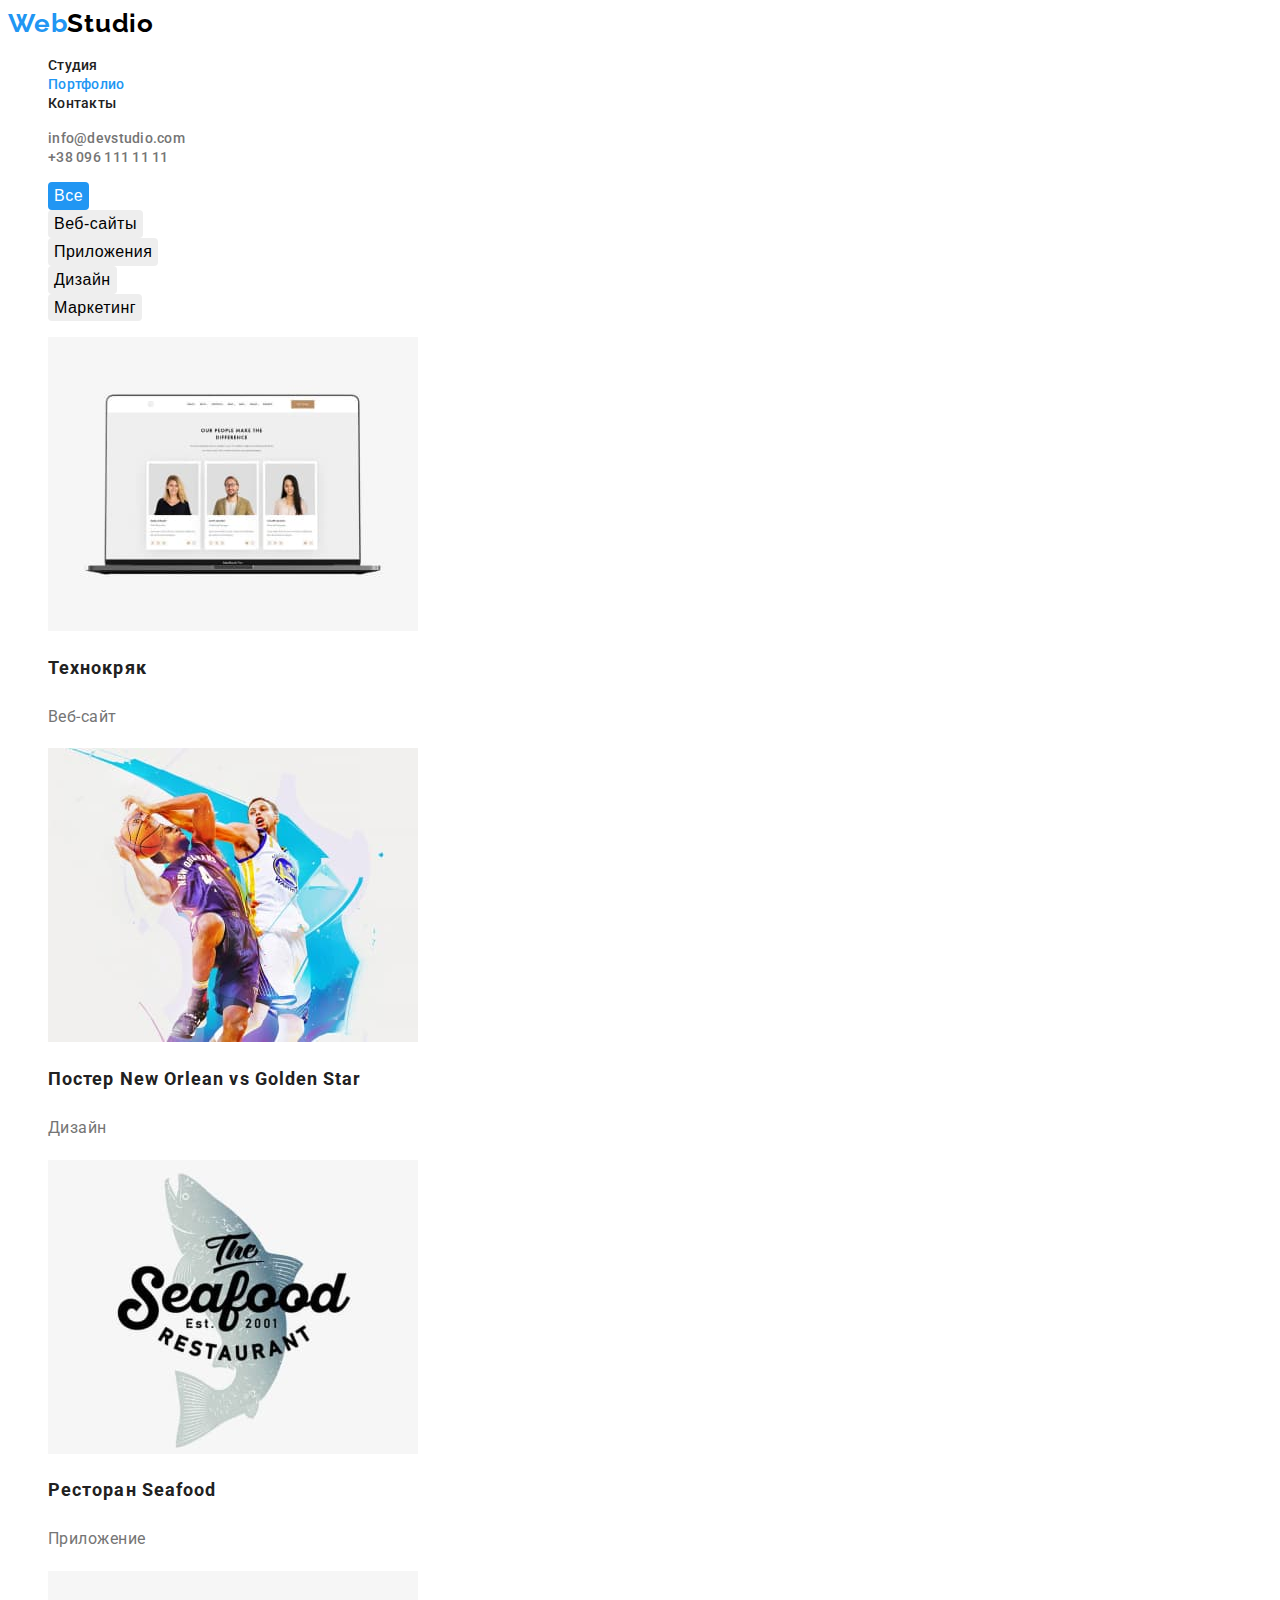
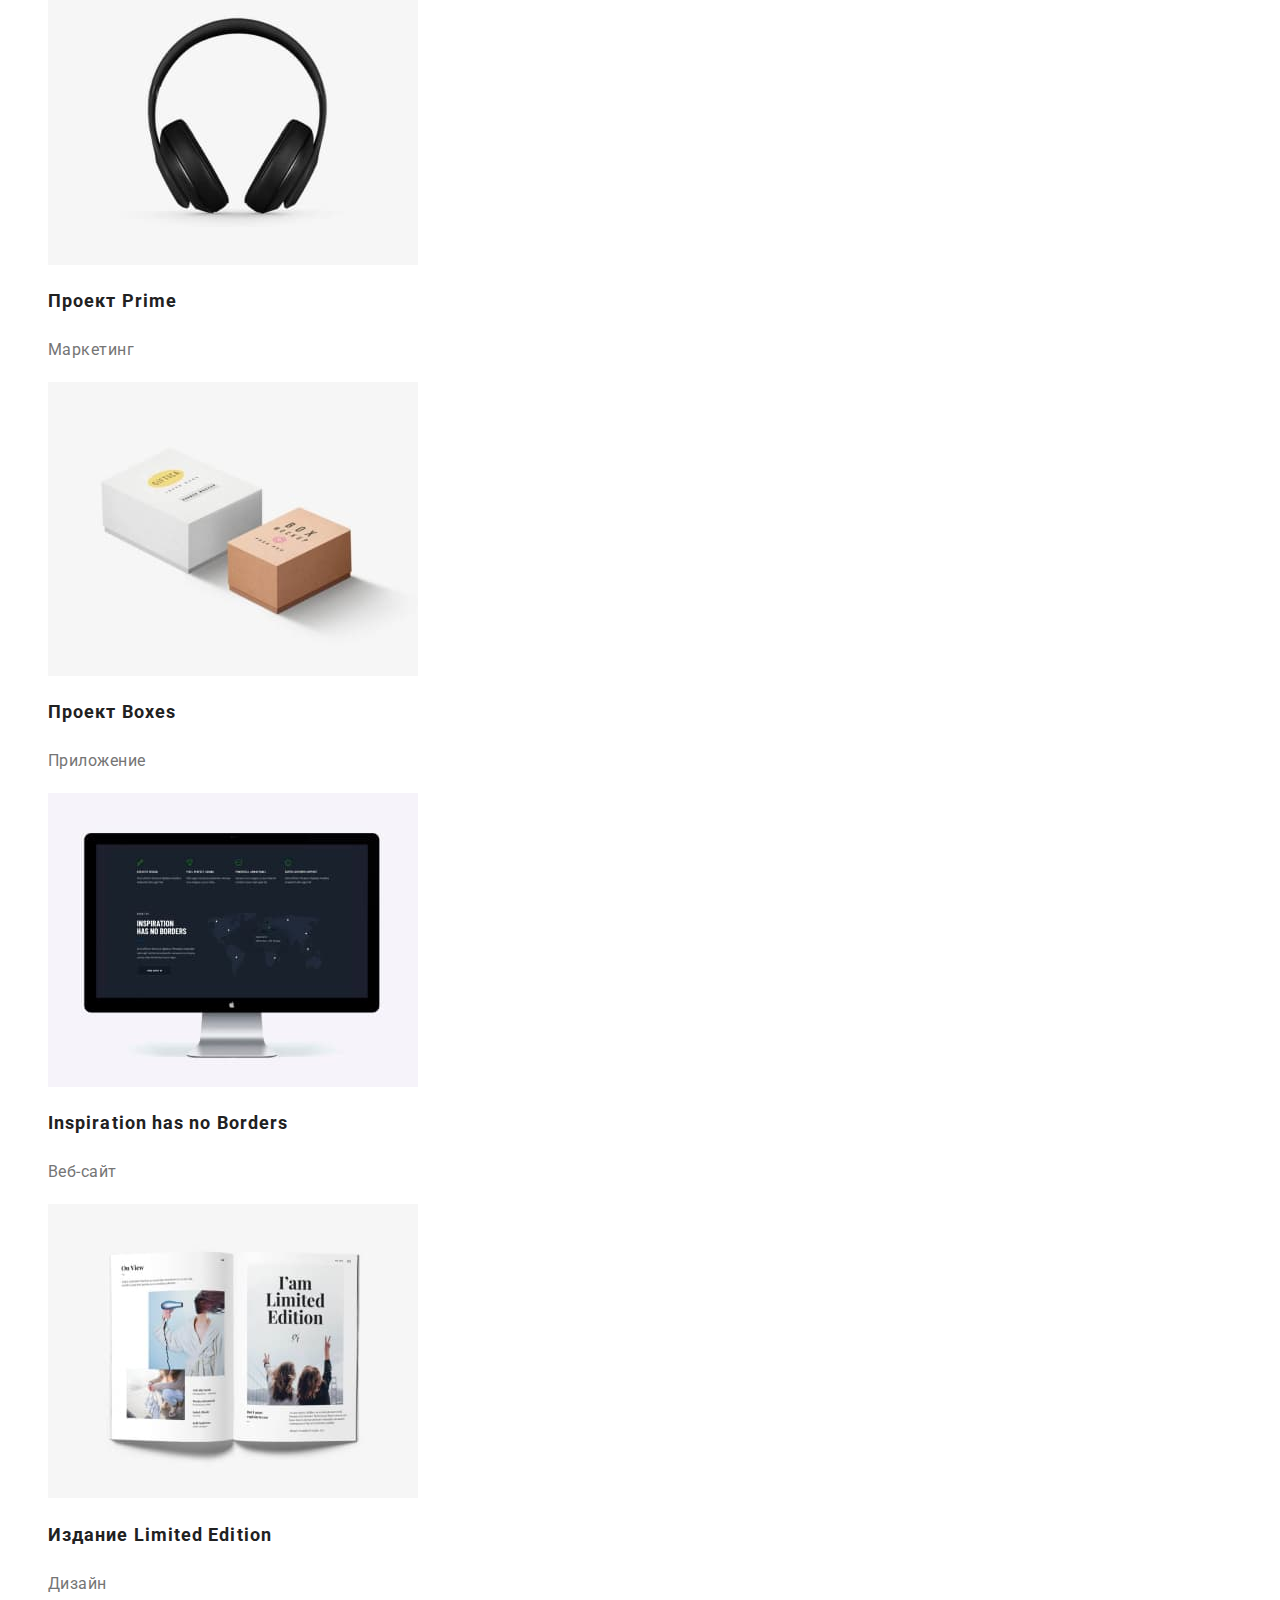
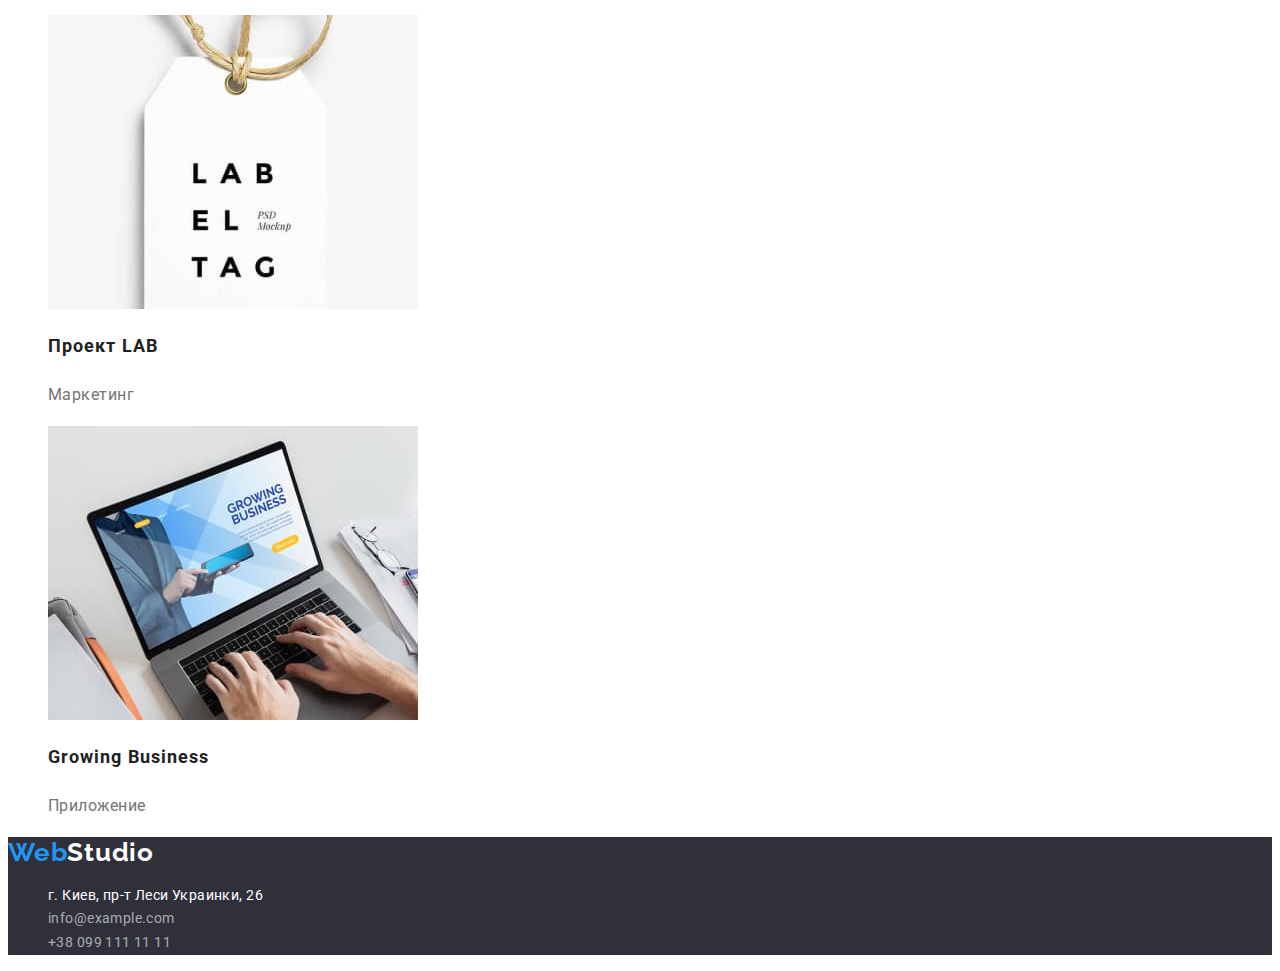
==== commit 6a5037e4: "change portfolio" ====
--- a/portfolio.html
+++ b/portfolio.html
@@ -35,13 +35,13 @@
       <!-- Портфолио кнопки -->
       <section class="portfolio-button">
         <ul class="portfolio-list list">
-          <li class="portfolio-item-all">
-            <button type="button">Все</button>
+          <li>
+            <button type="button" class="portfolio-btn current">Все</button>
           </li>
-          <li class="portfolio-item-web"><button type="button">Веб-сайты</button></li>
-          <li class="portfolio-item-app"><button type="button">Приложения</button></li>
-          <li class="portfolio-item-design"><button type="button">Дизайн</button></li>
-          <li class="portfolio-item-marketed"><button type="button">Маркетинг</button></li>
+          <li><button type="button" class="portfolio-btn">Веб-сайты</button></li>
+          <li><button type="button" class="portfolio-btn">Приложения</button></li>
+          <li><button type="button" class="portfolio-btn">Дизайн</button></li>
+          <li><button type="button" class="portfolio-btn">Маркетинг</button></li>
         </ul>
         <h1 class="title">Preview</h1>
         <ul class="portfolio-cards-list list">
--- a/css/styles.css
+++ b/css/styles.css
@@ -21,7 +21,7 @@
 }
 
 /* reset styles */
-
+.link-footer, .contacts-link,
 .link,
 .link-cards {
     text-decoration: none;
@@ -76,7 +76,13 @@
     letter-spacing: 0.02em;
     color: var(--logo-blue-txt-cl)
 }
-
+.contacts-link-portfolio {
+    font-weight: 500;
+    font-size: 14px;
+    line-height: 1.14;
+    letter-spacing: 0.02em;
+    color: var(--secondary-txt-cl)
+}
 .contacts-link:hover,
 .contacts-link:focus {
     color: var(--logo-blue-txt-cl);
@@ -255,20 +261,38 @@
 
 /* Портфолио кнопки */
 /* .visually-hidden, */
-.portfolio-item-web,
-.portfolio-item-app,
-.portfolio-item-design,
-.portfolio-item-marketed {
+
+
+
+.portfolio-btn{
     font-weight: 500;
     font-size: 16px;
     line-height: 1.62;
-    letter-spacing: 0.03em;
-    color: var(--main-txt-cl) background-color:#F5F4FA;
-}
-
-.portfolio-item-all:hover,
-.portfolio-item-all:focus {
-    color: var(--logo-blue-txt-cl);
+    text-align: center;
+    letter-spacing: 0.03em;
+    border: none;
+    border-radius: 4px;
+    background: #EEEEEE;
+}
+.portfolio-list,
+ .portfolio-btn, {
+    color: var(--main-txt-cl);
+ }
+.current {
+    color:#FFFFFF;
+    background: #2196F3;
+    border-radius: 4px;
+    border: none;
+}
+ 
+    
+        
+        
+
+ .portfolio-btn:hover,
+.portfolio-btn:focus {
+    background: var(--logo-blue-txt-cl);
+
 }
 
 .portfolio-item-all {
@@ -287,7 +311,7 @@
 .portfolio-cards-title {
     font-weight: 700;
     font-size: 18px;
-    line-height: 2px;
+    line-height: 2;
     letter-spacing: 0.06em;
     color: var(--main-txt-cl)
 }
